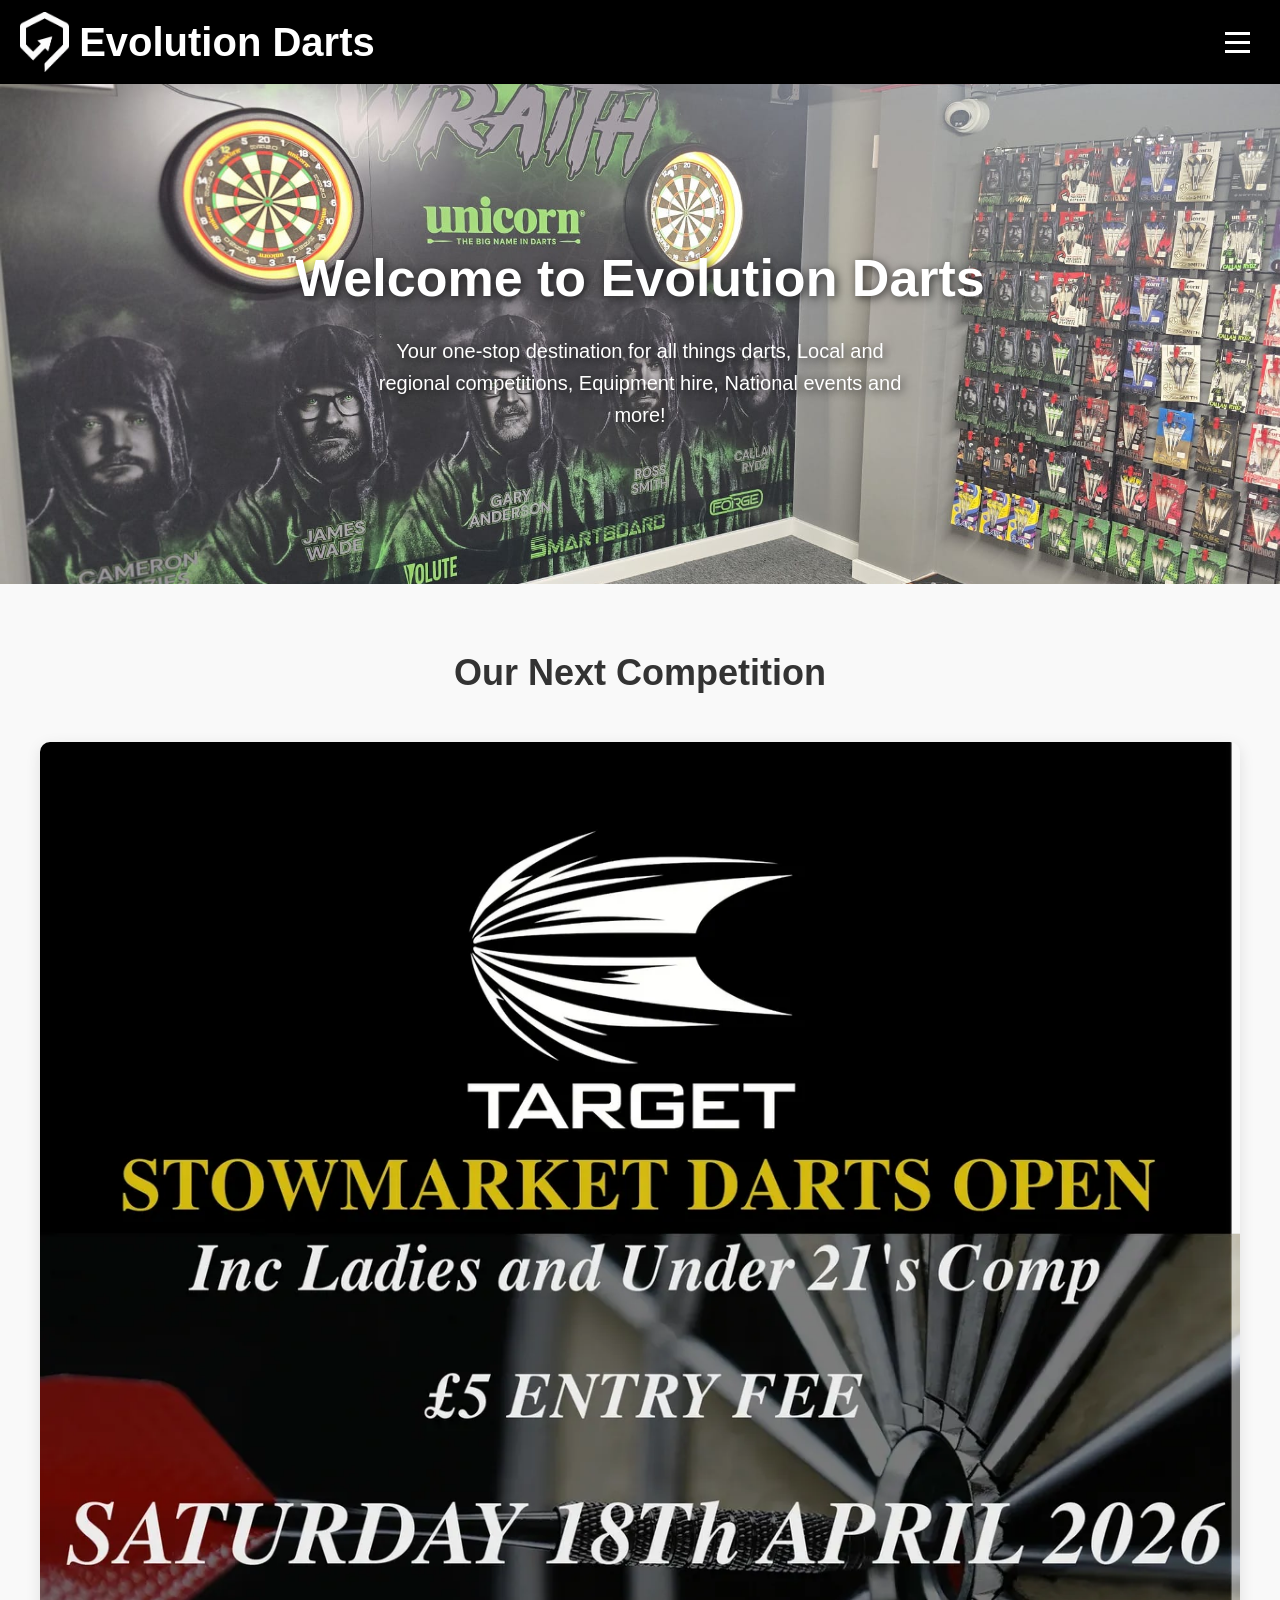
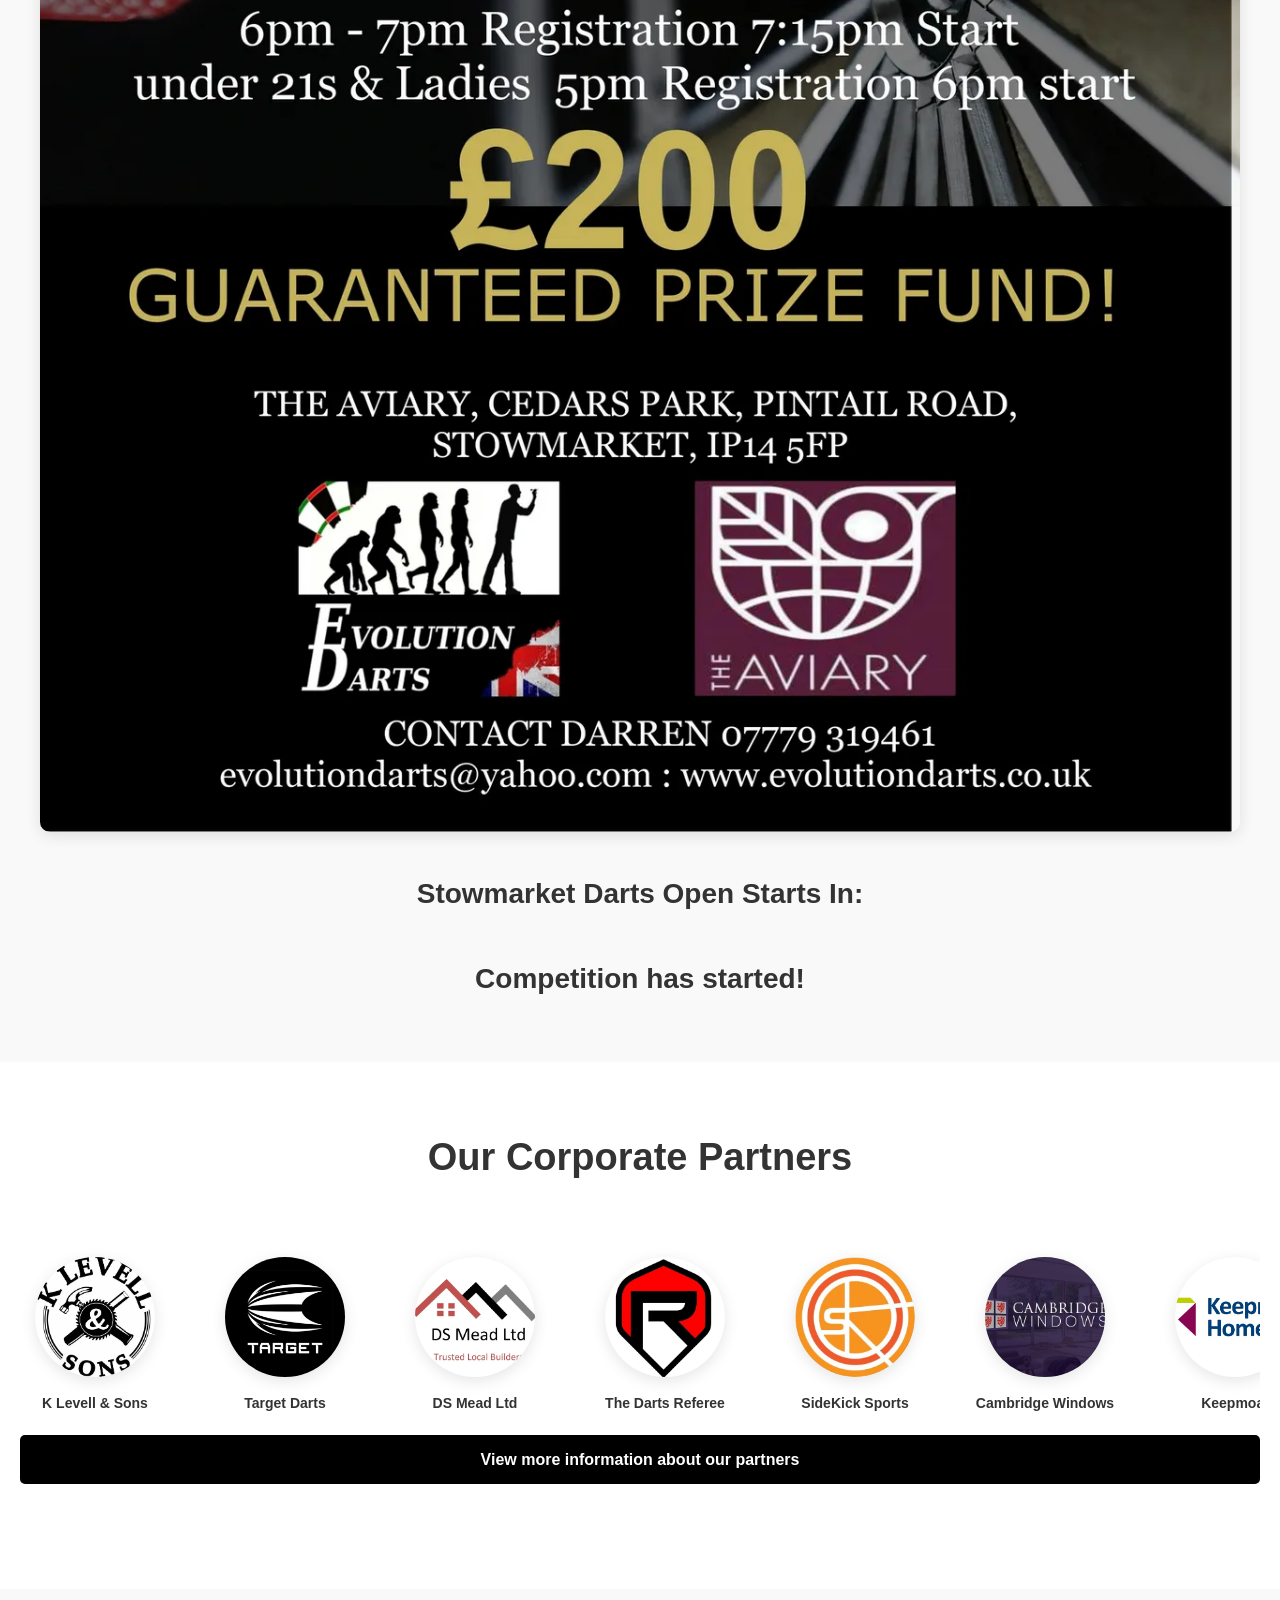
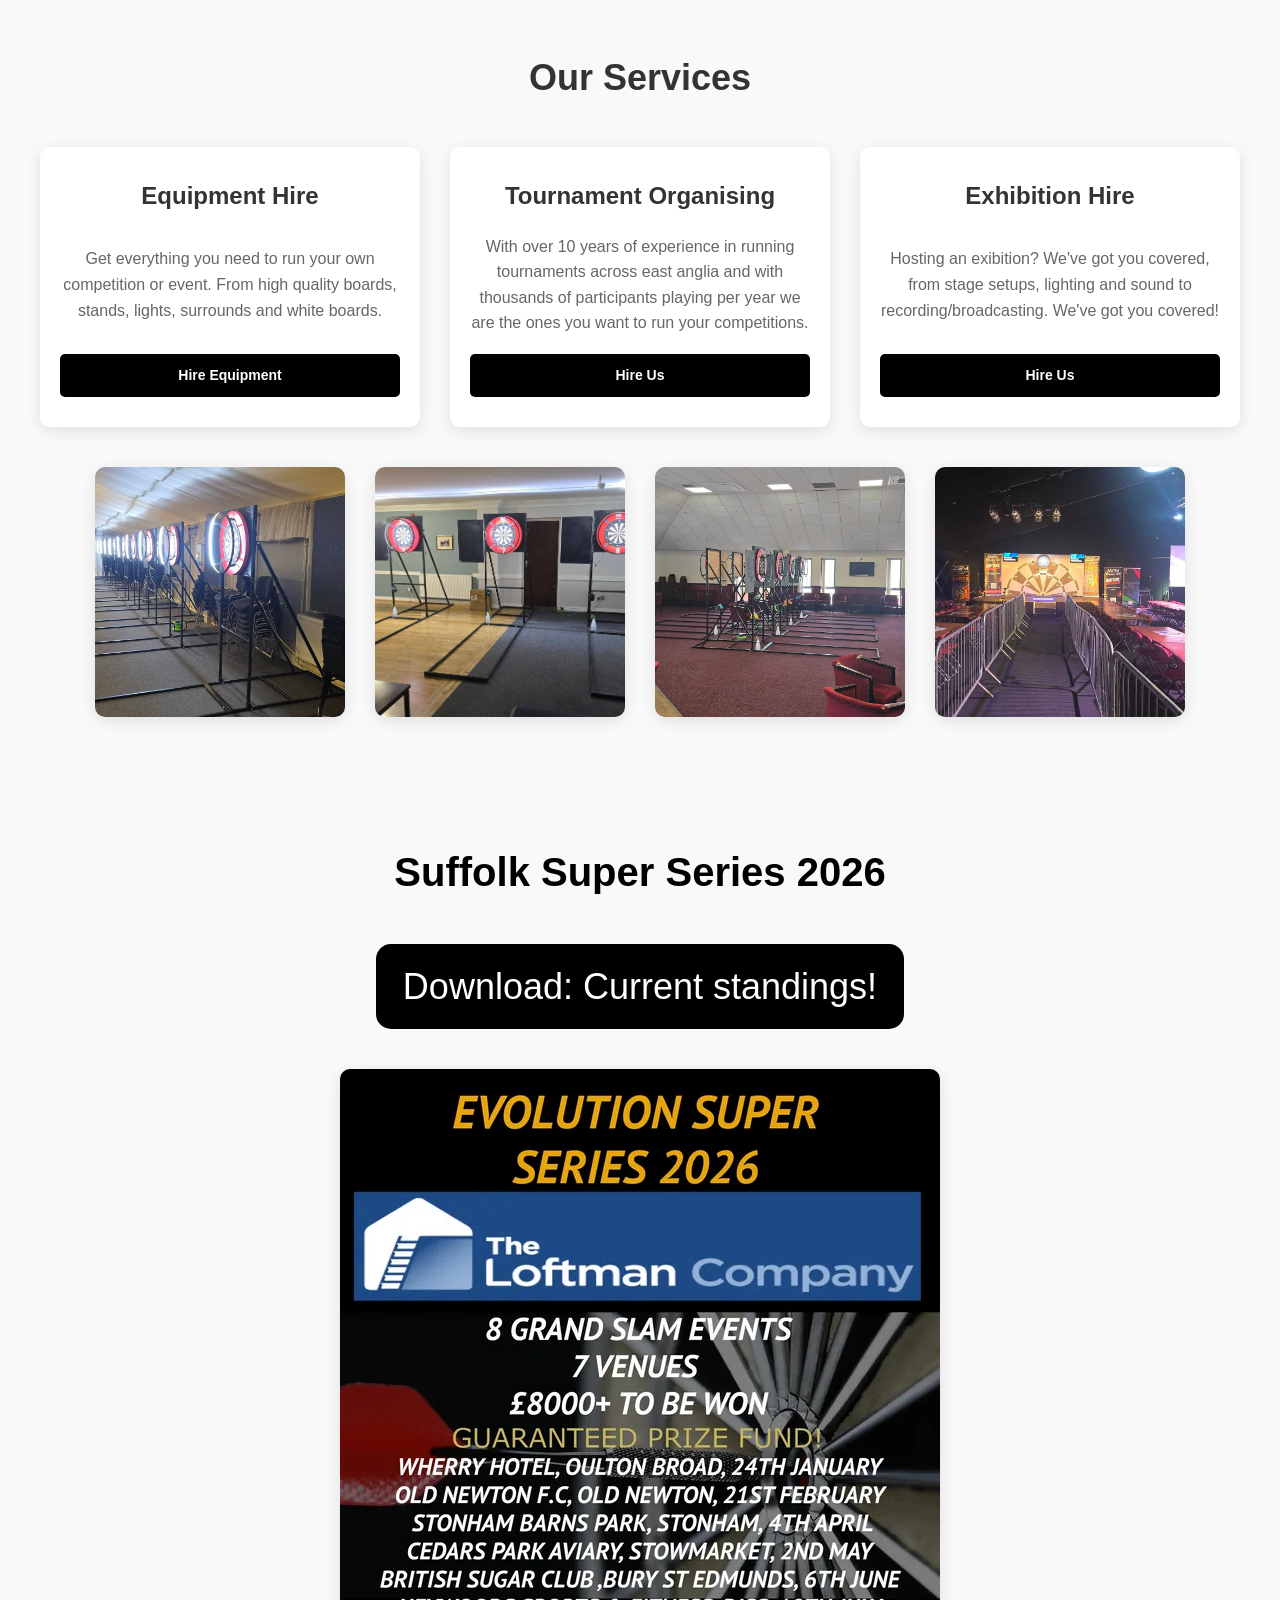
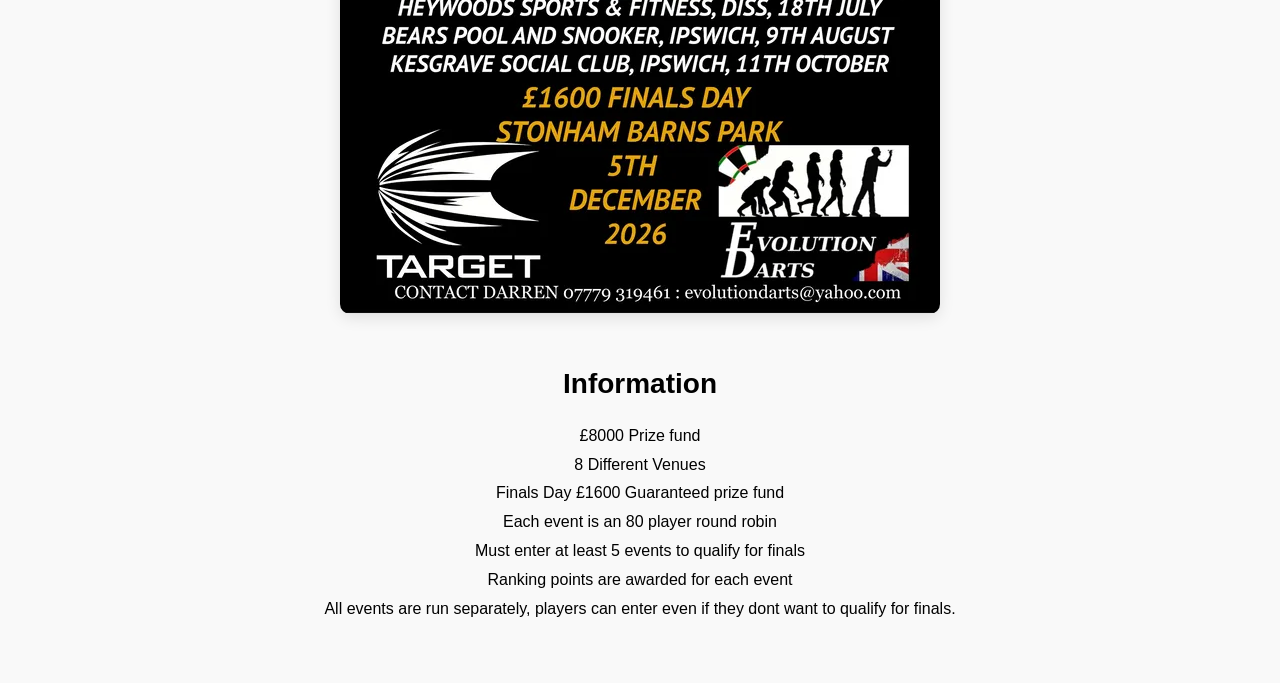
==== docs/index.html @ 65e72fb4 "Add files via upload" ====
<!DOCTYPE html>
<html lang="en">
<head>
    <meta charset="UTF-8">
    <meta name="viewport" content="width=device-width, initial-scale=1.0">
    <link rel="stylesheet" href="style.css">
    <title>Evolution Darts</title>
</head>
<body>
    <div class="container">
        <div class="brand">
            <img class="logo" src="../images/Evo-Logo-_white-removebg-preview.png" alt="Evolution Darts Logo">
            <h1>Evolution Darts</h1>
        </div>
        <button class="hamburger" aria-label="Toggle menu">
            <span></span>
            <span></span>
            <span></span>
        </button>
        <div class="nav-bar">
            <ul>
                <li>
                    <a href="index.html">Home</a>
                    <a href="services.html">Services</a>
                    <a href="competitions.html">Competitions</a>
                    <a href="about-us.html">About Us</a>
                    <a href="contact-us.html">Contact Us</a>
                    <a class="shop-btn" href="https://evolutiondarts.co.uk/" target="_blank" rel="noopener noreferrer">Online Shop</a>
                </li>
            </ul>
        </div>
        <div class="side-menu">
            <button class="close-btn">&times;</button>
            <ul>
                <li><a href="index.html">Home</a></li>
                <li><a href="services.html">Services</a></li>
                <li><a href="competitions.html">Competitions</a></li>
                <li><a href="about-us.html">About Us</a></li>
                <li><a href="contact-us.html">Contact Us</a></li>
                <li><a class="shop-btn" href="https://evolutiondarts.co.uk/" target="_blank" rel="noopener noreferrer">Online Shop</a></li>
            </ul>
        </div>
    </div>
    <section class="home-hero">
        <img class="home-hero-pic" src="../images/evoshop2.jpg" alt="Evolution Darts">
        <div class="hero-content">
            <h2>Welcome to Evolution Darts</h2>
            <p>Your one-stop destination for all things darts, Local and regional competitions, Equipment hire, National events and more!</p>
        </div>
    </section>
    <section class="our-next-comp">
        <h2>Our Next Competition</h2>
        <div class="comp-info">
            <img class="comp-pic" src="../images/evo-nextcomp.webp" alt="Evolution Darts Competition">
            <div class="comp-details">
                <h3>Stowmarket Darts Open Starts In:</h3>
                <div class="timer-countdown">
                    <div class="timer-box">
                        <span class="timer-number" id="days">0</span>
                        <span class="timer-label">Days</span>
                    </div>
                    <div class="timer-box">
                        <span class="timer-number" id="hours">0</span>
                        <span class="timer-label">Hours</span>
                    </div>
                    <div class="timer-box">
                        <span class="timer-number" id="minutes">0</span>
                        <span class="timer-label">Minutes</span>
                    </div>
                    <div class="timer-box">
                        <span class="timer-number" id="seconds">0</span>
                        <span class="timer-label">Seconds</span>
                    </div>
                </div>
            </div>
        </div>
    </section>
   
    <section class="corp-partners">
        <h2>Our Corporate Partners</h2>
        <div class="partners-scroll-container">
            <div class="partners-scroll">
                <div class="partner-card">
                    <a href="https://www.klevellsons.co.uk/" class="partner-logo">
                        <img src="../images/Klevelsons.webp" alt="K Levell & Sons Logo">
                    </a>
                    <a href="https://www.klevellsons.co.uk/" class="partner-name">K Levell & Sons</a>
                </div>
                <div class="partner-card">
                    <a href="https://www.targetdarts.co.uk/" class="partner-logo">
                        <img src="../images/target-logo.jpg" alt="Target Darts Logo">
                    </a>
                    <a href="https://www.targetdarts.co.uk/" class="partner-name">Target Darts</a>
                </div>
                <div class="partner-card">
                    <a href="https://www.dsmeadltd.co.uk/" class="partner-logo">
                        <img src="../images/dsmeadltd.webp" alt="DS Mead Ltd Logo">
                    </a>
                    <a href="https://www.dsmeadltd.co.uk/" class="partner-name">DS Mead Ltd</a>
                </div>
                <div class="partner-card">
                    <a href="https://www.thedartsreferee.co.uk/" class="partner-logo">
                        <img src="../images/thedartsref.webp"alt="The Darts Referee Logo">
                    </a>
                    <a href="https://www.thedartsreferee.co.uk/" class="partner-name">The Darts Referee</a>
                </div>
                <div class="partner-card">
                    <a href="https://www.sidekicksports.co.uk/" class="partner-logo">
                        <img src="../images/sidekick.webp" alt="SideKick Sports Logo">
                    </a>
                    <a href="https://www.sidekicksports.co.uk/" class="partner-name">SideKick Sports</a>
                </div>
                <div class="partner-card">
                    <a href="https://www.cambridgewindows.co.uk/" class="partner-logo">
                        <img src="../images/cam-windows.webp" alt="Cambridge Windows Logo">
                    </a>
                    <a href="https://www.cambridgewindows.co.uk/" class="partner-name">Cambridge Windows</a>
                </div>
                 <div class="partner-card">
                    <a href="https://www.keepmoat.com/" class="partner-logo">
                        <img src="../images/Keepmoat-web.jpg" alt="Keepmoat Logo">
                    </a>
                    <a href="https://www.keepmoat.com/" class="partner-name">Keepmoat</a>
                </div>
                <div class="partner-card">
                    <a href="https://www.stonhambarns.co.uk/" class="partner-logo">
                        <img src="../images/ston-b.webp" alt="Stonham Logo">
                    </a>
                    <a href="https://www.stonhambarns.co.uk/" class="partner-name">Stonham Barns Park</a>
                </div>
                <div class="partner-card">
                    <a href="http://www.cedarsparkcommunitycentre.co.uk/aviary/" class="partner-logo">
                        <img src="../images/the-avery.webp" alt="The Avaiary Logo">
                    </a>
                    <a href="http://www.cedarsparkcommunitycentre.co.uk/aviary/" class="partner-name">The Avaiary</a>
                </div>
                <div class="partner-card">
                    <a href="https://www.britishlegion.org.uk/" class="partner-logo">
                        <img src="../images/rbl.webp" alt="The Royal British Legion Logo">
                    </a>
                    <a href="https://www.britishlegion.org.uk/" class="partner-name">The Royal British Legion Stowmarket</a>
                </div>
                <div class="partner-card">
                    <a href="http://www.sdgcustomdesigns.co.uk/" class="partner-logo">
                        <img src="../images/sdg.png" alt="SDG Custom Designs Logo">
                    </a>
                    <a href="http://www.sdgcustomdesigns.co.uk/" class="partner-name">SDG Custom Designs</a>
                </div>
                <div class="partner-card">
                    <a href="https://www.klevellsons.co.uk/" class="partner-logo">
                        <img src="../images/Klevelsons.webp" alt="K Levell & Sons Logo">
                    </a>
                    <a href="https://www.klevellsons.co.uk/" class="partner-name">K Levell & Sons</a>
                </div>
                <div class="partner-card">
                    <a href="https://www.targetdarts.co.uk/" class="partner-logo">
                        <img src="../images/target-logo.jpg" alt="Target Darts Logo">
                    </a>
                    <a href="https://www.targetdarts.co.uk/" class="partner-name">Target Darts</a>
                </div>
                <div class="partner-card">
                    <a href="https://www.dsmeadltd.co.uk/" class="partner-logo">
                        <img src="../images/dsmeadltd.webp" alt="DS Mead Ltd Logo">
                    </a>
                    <a href="https://www.dsmeadltd.co.uk/" class="partner-name">DS Mead Ltd</a>
                </div>
                <div class="partner-card">
                    <a href="https://www.thedartsreferee.co.uk/" class="partner-logo">
                        <img src="../images/thedartsref.webp"alt="The Darts Referee Logo">
                    </a>
                    <a href="https://www.thedartsreferee.co.uk/" class="partner-name">The Darts Referee</a>
                </div>
                <div class="partner-card">
                    <a href="https://www.sidekicksports.co.uk/" class="partner-logo">
                        <img src="../images/sidekick.webp" alt="SideKick Sports Logo">
                    </a>
                    <a href="https://www.sidekicksports.co.uk/" class="partner-name">SideKick Sports</a>
                </div>
                <div class="partner-card">
                    <a href="https://www.cambridgewindows.co.uk/" class="partner-logo">
                        <img src="../images/cam-windows.webp" alt="Cambridge Windows Logo">
                    </a>
                    <a href="https://www.cambridgewindows.co.uk/" class="partner-name">Cambridge Windows</a>
                </div>
                 <div class="partner-card">
                    <a href="https://www.keepmoat.com/" class="partner-logo">
                        <img src="../images/Keepmoat-web.jpg" alt="Keepmoat Logo">
                    </a>
                    <a href="https://www.keepmoat.com/" class="partner-name">Keepmoat</a>
                </div>
                <div class="partner-card">
                    <a href="https://www.stonhambarns.co.uk/" class="partner-logo">
                        <img src="../images/ston-b.webp" alt="Stonham Logo">
                    </a>
                    <a href="https://www.stonhambarns.co.uk/" class="partner-name">Stonham Barns Park</a>
                </div>
                <div class="partner-card">
                    <a href="http://www.cedarsparkcommunitycentre.co.uk/aviary/" class="partner-logo">
                        <img src="../images/the-avery.webp" alt="The Avaiary Logo">
                    </a>
                    <a href="http://www.cedarsparkcommunitycentre.co.uk/aviary/" class="partner-name">The Avaiary</a>
                </div>
                <div class="partner-card">
                    <a href="https://www.britishlegion.org.uk/" class="partner-logo">
                        <img src="../images/rbl.webp" alt="The Royal British Legion Logo">
                    </a>
                    <a href="https://www.britishlegion.org.uk/" class="partner-name">The Royal British Legion Stowmarket</a>
                </div>
                <div class="partner-card">
                    <a href="http://www.sdgcustomdesigns.co.uk/" class="partner-logo">
                        <img src="../images/sdg.png" alt="SDG Custom Designs Logo">
                    </a>
                    <a href="http://www.sdgcustomdesigns.co.uk/" class="partner-name">SDG Custom Designs</a>
                </div>
        </div>
        <a href="partners.html" class="view-more-btn">View more information about our partners</a>
    </section>

    <section class="our-services">
        <h2>Our Services</h2>
        <div class="services-grid">
            <div class="service-card">
                <h3>Equipment Hire</h3>
                <p>Get everything you need to run your own competition or event. From high quality boards, stands, lights, surrounds and white boards.</p>
                <a href="services.html" class="card-btn">Hire Equipment</a>
            </div>
            <div class="service-card">
                <h3>Tournament Organising</h3>
                <p>With over 10 years of experience in running tournaments across east anglia and with thousands of participants playing per year we are the ones you want to run your competitions.</p>
                <a href="services.html" class="card-btn">Hire Us</a>
            </div>
            <div class="service-card">
                <h3>Exhibition Hire</h3>
                <p>Hosting an exibition? We've got you covered, from stage setups, lighting and sound to recording/broadcasting. We've got you covered!</p>
                <a href="services.html" class="card-btn">Hire Us</a>
            </div>
        </div>
        <div class="gallery-grid">
            <div class="gallery-item">
                <img src="../images/evo-equip.jpg" alt="Darts Equipment 1">
            </div>
            <div class="gallery-item">
                <img src="../images/evo-equip2.jpg" alt="Darts Equipment 2">
            </div>
            <div class="gallery-item">
                <img src="../images/evo-equip3.jpg" alt="Darts Equipment 3">
            </div>
            <div class="gallery-item">
                <img src="../images/evo-equip4.jpg" alt="Darts Equipment 4">
            </div>
        </div>
    </section>

    <section class="suffolk-super">
        <h2>Suffolk Super Series 2026</h2>
        <a href="/Reports/Super Series Points 2026.xlsx" 
            download 
                class="download-btn">Download: Current standings!</a>
        <div class="suffolk-container">
            <div class="suffolk-card suffolk-image">
                <img src="../images/suffolk-super.webp" alt="Suffolk Super Series">
            </div>
            <div class="suffolk-card suffolk-info">
                <h3>Information</h3>
                <p>£8000 Prize fund<br>8 Different Venues<br>Finals Day £1600 Guaranteed prize fund<br>Each event is an 80 player round robin<br>Must enter at least 5 events to qualify for finals<br>Ranking points are awarded for each event<br>All events are run separately, players can enter even if they dont want to qualify for finals.</p>
            </div>
        </div>
    </section>





    
    <script src="main.js"></script>
</body>
</html>
---- docs/style.css ----
*
{
    margin: 0;
    padding: 0;
    box-sizing: border-box;
}

body
{
    font-family: Arial, Helvetica, sans-serif;
    line-height: 1.6;
    background-color: #ffff;
    color: #333;
    min-height: 100vh;
}

/* Header*/
.container{
    width: 100%;
    margin: auto;
    overflow: hidden;
    padding: 20px;
    background-color: #000;
    box-shadow: 0 0 10px rgba(0, 0, 0, 0.1);
    display: flex;
    align-items: center;
    justify-content: space-between;
}

.brand {
    display: flex;
    align-items: center;
    gap: 10px;
    padding: 0;
}

.container img.logo {
    height: 60px;
    width: auto;
    margin: 0;
    display: block;
}

.container h1
{
    color: #fff;
    text-align: left;
    margin: 0;
    font-size: 60px;
    font-family: 'Segoe UI', Tahoma, Geneva, Verdana, sans-serif;
}

.container .nav-bar{
    display: flex;
    justify-content: flex-end;
    align-items: center;
    margin: 0;
    background-color: #ffffff;
    border-radius: 50px;
    padding: 18px 35px;
}

.container .nav-bar ul {
    list-style: none;
    margin: 0;
    display: flex;
    align-items: center;
}

.container .nav-bar a{
    color: #000;
    font-size: 24px;
    text-decoration: none;
    margin-right: 20px;
    transition: color 0.3s ease;
}

.container .nav-bar a:hover{
    color: #000000;
    text-decoration: underline;
}

.container .nav-bar a.shop-btn{
    background-color: #000;
    color: #fff;
    padding: 8px 16px;
    border-radius: 20px;
    margin-right: 0;
}

.container .nav-bar a.shop-btn:hover{
    color: white;
    background-color: #000000;
    transform: scale(1.3);
    transform-origin: center;
    transition: transform 0.3s ease, background-color 0.3s ease;
    text-decoration: none;
}

/* Hamburger Menu */
.hamburger {
    display: none;
    flex-direction: column;
    background: none;
    border: none;
    cursor: pointer;
    padding: 10px;
}

.hamburger span {
    width: 25px;
    height: 3px;
    background-color: #fff;
    margin: 3px 0;
    transition: 0.3s;
}

/* Side Menu */
.side-menu {
    position: fixed;
    top: 0;
    right: -300px;
    width: 250px;
    height: 100%;
    background-color: #000;
    transition: right 0.3s ease;
    z-index: 1000;
    padding-top: 80px;
}

.side-menu .close-btn {
    position: absolute;
    top: 20px;
    right: 20px;
    background: none;
    border: none;
    color: #fff;
    font-size: 30px;
    cursor: pointer;
    z-index: 1001;
}

.side-menu ul {
    list-style: none;
    padding: 0;
    margin: 0;
}

.side-menu li {
    border-bottom: 1px solid #333;
}

.side-menu a {
    display: block;
    color: #fff;
    text-decoration: none;
    padding: 15px 20px;
    font-size: 18px;
    transition: background-color 0.3s;
}

.side-menu a:hover {
    background-color: #333;
}

.side-menu.open {
    right: 0;
}


/* Responsive Design */
@media (max-width: 1450px) {
    .container {
        flex-direction: row;
        justify-content: space-between;
        align-items: center;
        padding: 10px 20px;
    }

    .brand h1 {
        font-size: 40px;
    }

    .container .nav-bar {
        display: none;
    }

    .hamburger {
        display: flex;
    }

    .home-hero h2 {
        font-size: 36px;
    }

    .home-hero p {
        font-size: 16px;
    }

    .timer-box {
        min-width: 60px;
        padding: 10px 15px;
    }

    .timer-number {
        font-size: 24px;
    }

    .our-next-comp {
        padding: 40px 20px;
    }

    .comp-info {
        flex-direction: column;
        gap: 20px;
    }

    .corp-partners {
        padding: 40px 20px;
    }

    .partners-scroll {
        gap: 20px;
    }

    .partner-card {
        min-width: 120px;
    }

    .partner-logo {
        width: 100px;
        height: 100px;
    }

    .suffolk-container {
        flex-direction: column;
        gap: 20px;
    }

    .suffolk-info h2 {
        font-size: 24px;
    }

    .suffolk-info p {
        font-size: 14px;
    }
}

/*Hero Section*/
.home-hero {
    position: relative;
    width: 100%;
    height: 500px;
    display: flex;
    align-items: center;
    justify-content: center;
    overflow: hidden;
}

.home-hero-pic {
    position: absolute;
    width: 100%;
    height: 100%;
    object-fit: cover;
    top: 0;
    left: 0;
    z-index: 1;
}

.home-hero::before {
    content: '';
    position: absolute;
    top: 0;
    left: 0;
    width: 100%;
    height: 100%;
    background: rgba(0, 0, 0, 0.3);
    z-index: 1.5;
}

.hero-content {
    position: relative;
    z-index: 2;
    text-align: center;
    display: flex;
    flex-direction: column;
    align-items: center;
    gap: 15px;
}

.home-hero h2 {
    color: #fff;
    font-size: 52px;
    margin: 0;
    text-shadow: 2px 2px 10px rgba(0, 0, 0, 0.7);
    font-family: 'Segoe UI', Tahoma, Geneva, Verdana, sans-serif;
}

.home-hero p {
    color: #fff;
    font-size: 20px;
    max-width: 600px;
    text-shadow: 2px 2px 10px rgba(0, 0, 0, 0.7);
    padding: 0 20px;
    margin: 0;
}
.home-hero {
    text-align: center;
    background-color: #f4f4f4;
}

/* Countdown Timer */
.timer-countdown {
    display: flex;
    gap: 15px;
    justify-content: center;
    margin-top: 20px;
    flex-wrap: wrap;
}

.timer-box {
    background: #000;
    padding: 15px 20px;
    border-radius: 10px;
    text-align: center;
    min-width: 80px;
    box-shadow: 0 4px 15px rgba(0, 0, 0, 0.2);
}

.timer-number {
    display: block;
    font-size: 32px;
    font-weight: bold;
    color: #fff;
}

.timer-label {
    display: block;
    font-size: 12px;
    color: #e0e0e0;
    margin-top: 5px;
    text-transform: uppercase;
    letter-spacing: 1px;
}

/* Our Next Competition Section */
.our-next-comp {
    padding: 60px 20px;
    background-color: #f9f9f9;
}

.our-next-comp h2 {
    text-align: center;
    font-size: 36px;
    margin-bottom: 40px;
    color: #333;
}

.our-next-comp h3 {
    text-align: center;
    font-size: 36px;
    margin-bottom: 40px;
    color: #333;
}

.comp-info {
    display: flex;
    gap: 40px;
    align-items: center;
    max-width: 1200px;
    margin: 0 auto;
}

.comp-pic {
    flex: 1;
    width: 100%;
    height: auto;
    border-radius: 10px;
    object-fit: cover;
    box-shadow: 0 4px 15px rgba(0, 0, 0, 0.1);
}

.comp-details {
    flex: 1;
    display: flex;
    flex-direction: column;
    gap: 20px;
}

.comp-details h3 {
    font-size: 28px;
    color: #333;
    margin: 0;
}
/* Corporate Partners Scrolling Section */
.corp-partners {
    padding: 65px 20px;
    background-color: #fff;
    overflow: hidden;
}

.corp-partners h2 {
    text-align: center;
    font-size: 38px;
    margin-bottom: 50px;
    color: #333;
}

/* Scrolling container */
.partners-scroll-container {
    position: relative;
    width: 100%;
    overflow: hidden;
    padding-bottom: 40px;
    background: linear-gradient(to right, rgba(255,255,255,1) 0%, rgba(255,255,255,0) 5%, rgba(255,255,255,0) 95%, rgba(255,255,255,1) 100%);
}

.partners-scroll {
    display: flex;
    gap: 40px;
    animation: scroll-infinite 23s linear infinite;
    padding: 20px 0;
    width: max-content;
}

@keyframes scroll-infinite {
    0% {
        transform: translateX(0);
    }
    100% {
        transform: translateX(-50%);
    }
}

.partners-scroll:hover {
    animation-play-state: paused;
}

.partner-card {
    display: flex;
    flex-direction: column;
    align-items: center;
    gap: 15px;
    min-width: 150px;
    flex-shrink: 0;
}

.partner-logo {
    width: 120px;
    height: 120px;
    border-radius: 50%;
    background-color: #f0f0f0;
    display: flex;
    align-items: center;
    justify-content: center;
    overflow: hidden;
    box-shadow: 0 4px 15px rgba(0, 0, 0, 0.1);
    transition: transform 0.3s ease, box-shadow 0.3s ease;
    cursor: pointer;
}

.partner-logo img {
    width: 100%;
    height: 100%;
    object-fit: cover;
}

.partner-logo:hover {
    transform: scale(1.1);
    box-shadow: 0 6px 20px rgba(0, 0, 0, 0.2);
}

.partner-name {
    font-size: 14px;
    font-weight: 600;
    text-align: center;
    color: #333;
    cursor: pointer;
    transition: color 0.3s ease;
    text-decoration: none;
}

.partner-name:hover {
    color: #000000;
}

.view-more-btn {
    display: block;
    margin: 0 auto;
    padding: 12px 25px;
    background-color: #000000;
    color: #fff;
    border: none;
    border-radius: 5px;
    font-size: 16px;
    font-weight: 600;
    cursor: pointer;
    transition: background-color 0.3s ease, transform 0.3s ease;
    text-decoration: none;
    text-align: center;
}

.view-more-btn:hover {
    background-color: #000000;
    transform: translateY(-2px);
}

.our-services {
    padding: 60px 20px;
    background-color: #f9f9f9;
}

.our-services h2 {
    text-align: center;
    font-size: 36px;
    margin-bottom: 40px;
    color: #333;
}

/* Our Services */
.our-services {
    padding: 60px 20px;
    background-color: #f9f9f9;
    text-align: center;
}

.our-services h2 {
    font-size: 36px;
    margin-bottom: 40px;
    color: #333;
}

.services-grid {
    display: grid;
    grid-template-columns: repeat(auto-fit, minmax(300px, 1fr));
    gap: 30px;
    max-width: 1200px;
    margin: 0 auto 40px;
}

.service-card {
    background-color: #fff;
    padding: 30px 20px;
    border-radius: 10px;
    box-shadow: 0 4px 15px rgba(0, 0, 0, 0.1);
    transition: transform 0.3s ease, box-shadow 0.3s ease;
    display: flex;
    flex-direction: column;
    justify-content: space-between;
    min-height: 280px;
}

.service-card:hover {
    transform: translateY(-5px);
    box-shadow: 0 8px 25px rgba(0, 0, 0, 0.15);
}

.service-card h3 {
    font-size: 24px;
    color: #333;
    margin-bottom: 15px;
}

.service-card p {
    font-size: 16px;
    color: #666;
    line-height: 1.6;
}

.card-btn {
    display: inline-block;
    padding: 10px 20px;
    background-color: #000000;
    color: #fff;
    text-decoration: none;
    border-radius: 5px;
    font-size: 14px;
    font-weight: 600;
    transition: background-color 0.3s ease, transform 0.3s ease;
    margin-top: 15px;
}

.card-btn:hover {
    background-color: #333;
    transform: translateY(-2px);
}

/* Gallery Section */
.gallery-grid {
    display: flex;
    flex-wrap: wrap;
    gap: 30px;
    max-width: 1200px;
    margin: 3px auto;
    justify-content: center;
}

.gallery-item {
    flex: 1 1 calc(25% - 10px);
    min-width: 180px;
    max-width: 250px;
    overflow: hidden;
    border-radius: 10px;
    box-shadow: 0 4px 15px rgba(0, 0, 0, 0.1);
    transition: transform 0.3s ease, box-shadow 0.3s ease;
}

.gallery-item:hover {
    transform: scale(1.15);
    box-shadow: 0 8px 25px rgba(0, 0, 0, 0.15);
}

.gallery-item img {
    width: 100%;
    height: 250px;
    object-fit: cover;
    display: block;
}

/* Suffolk Super Section */
.suffolk-super {
    padding: 60px 20px;
    background-color: #f9f9f9;
}
.suffolk-super h2 {
    text-align: center;
    font-size: 36px;
    margin-bottom: 40px;
    color: #000;
}

.suffolk-container {
    display: flex;
    gap: 40px;
    align-items: center;
    max-width: 1200px;
    margin: 0 auto;
}

.suffolk-card {
    flex: 1;
}

.suffolk-image img {
    width: 100%;
    height: auto;
    border-radius: 10px;
    box-shadow: 0 4px 15px rgba(0, 0, 0, 0.1);
}

.suffolk-super h2 {
    font-size: 40px;
    color: #000;
    margin-bottom: 20px;
}

.suffolk-info h3{
    font-size: 28px;
    color: black;
    margin-bottom: 15px;
    text-align: center;
}

.suffolk-info p {
    font-size: 16px;
    color: #000;
    line-height: 1.8;
    text-align: center;
}

/*.suffolk-super button {
    display: block;
    margin: 30px auto 0;
    padding: 12px 25px;
    text-align: center;
    font-size: 36px;
    margin-bottom: 40px;
    color: whitesmoke;
    background-color: black;
    border-radius: 12px;
    border: none;
    transition: background-color 0.3s ease, transform 0.3s ease;
}

.suffolk-super button:hover {
    background-color: #333;
    transform: translateY(-2px);
    cursor: pointer;
}

.suffolk-super button a {
    color: #fff;
    text-decoration: none;
}*/

.download-btn {
    display: block;
    width: fit-content;   
    margin: 40px auto;    
    padding: 12px 25px;
    font-size: 36px;
    background-color: black;
    color: #fff;
    border: 2px solid #000;
    border-radius: 15px;
    text-decoration: none;
    font-family: 'Segoe UI', Tahoma, Geneva, Verdana, sans-serif;
}

.download-btn:hover {
    background-color: #000000;
    border-color: #000000;
    transform: translateY(-2px);
    transition: background-color 0.3s ease, border-color 0.3s ease, transform 0.3s ease;
}

/* About Us Page */
.about-us {
    margin: 0;
    padding: 0;
    box-sizing: border-box;
}

body
{
    font-family: Arial, Helvetica, sans-serif;
    line-height: 1.6;
    background-color: #ffff;
    color: #333;
    min-height: 100vh;
}

.about-hero {
    position: relative;
    width: 100%;
    height: 400px;
    display: flex;
    align-items: center;
    justify-content: center;
    overflow: hidden;
}

.about-hero h2{
    color:black;
    font-size: 48px;
    text-align: center;
    font-family: 'Segoe UI', Tahoma, Geneva, Verdana, sans-serif;    
}

.about-content {
    max-width: 1200px;
    margin: 40px auto;
    padding: 0 20px;
}

.about-content p{
    font-size: 20px;
    color: #333;
    line-height: 1.8;
    margin-bottom: 20px;
    position: inherit;
    display: flex;
    text-align: center;
}

/* Meet team section */
.meet-the-team h3 {
    width: 100%;
    font-size: 40px;
    text-align: center;
}

.meet-the-team {
    display: flex;
    justify-content: center;
    gap: 40px;
    flex-wrap: wrap;
    text-align: center;
}

.team-member {
    width: 320px;
}

.team-member img {
    width: 250px;
    height: 250px;
    border-radius: 50%;
    object-fit: cover;
}

/* Meet players section */
.meet-the-players h3 {
    width: 100%;
    font-size: 40px;
    text-align: center;
}

.meet-the-players {
    display: flex;
    justify-content: center;
    gap: 40px;
    flex-wrap: wrap;
    text-align: center;
}

.player {
    width: 320px;
}

.player img{
    width: 250px;
    height: 250px;
    border-radius: 50%;
    object-fit: cover;
}
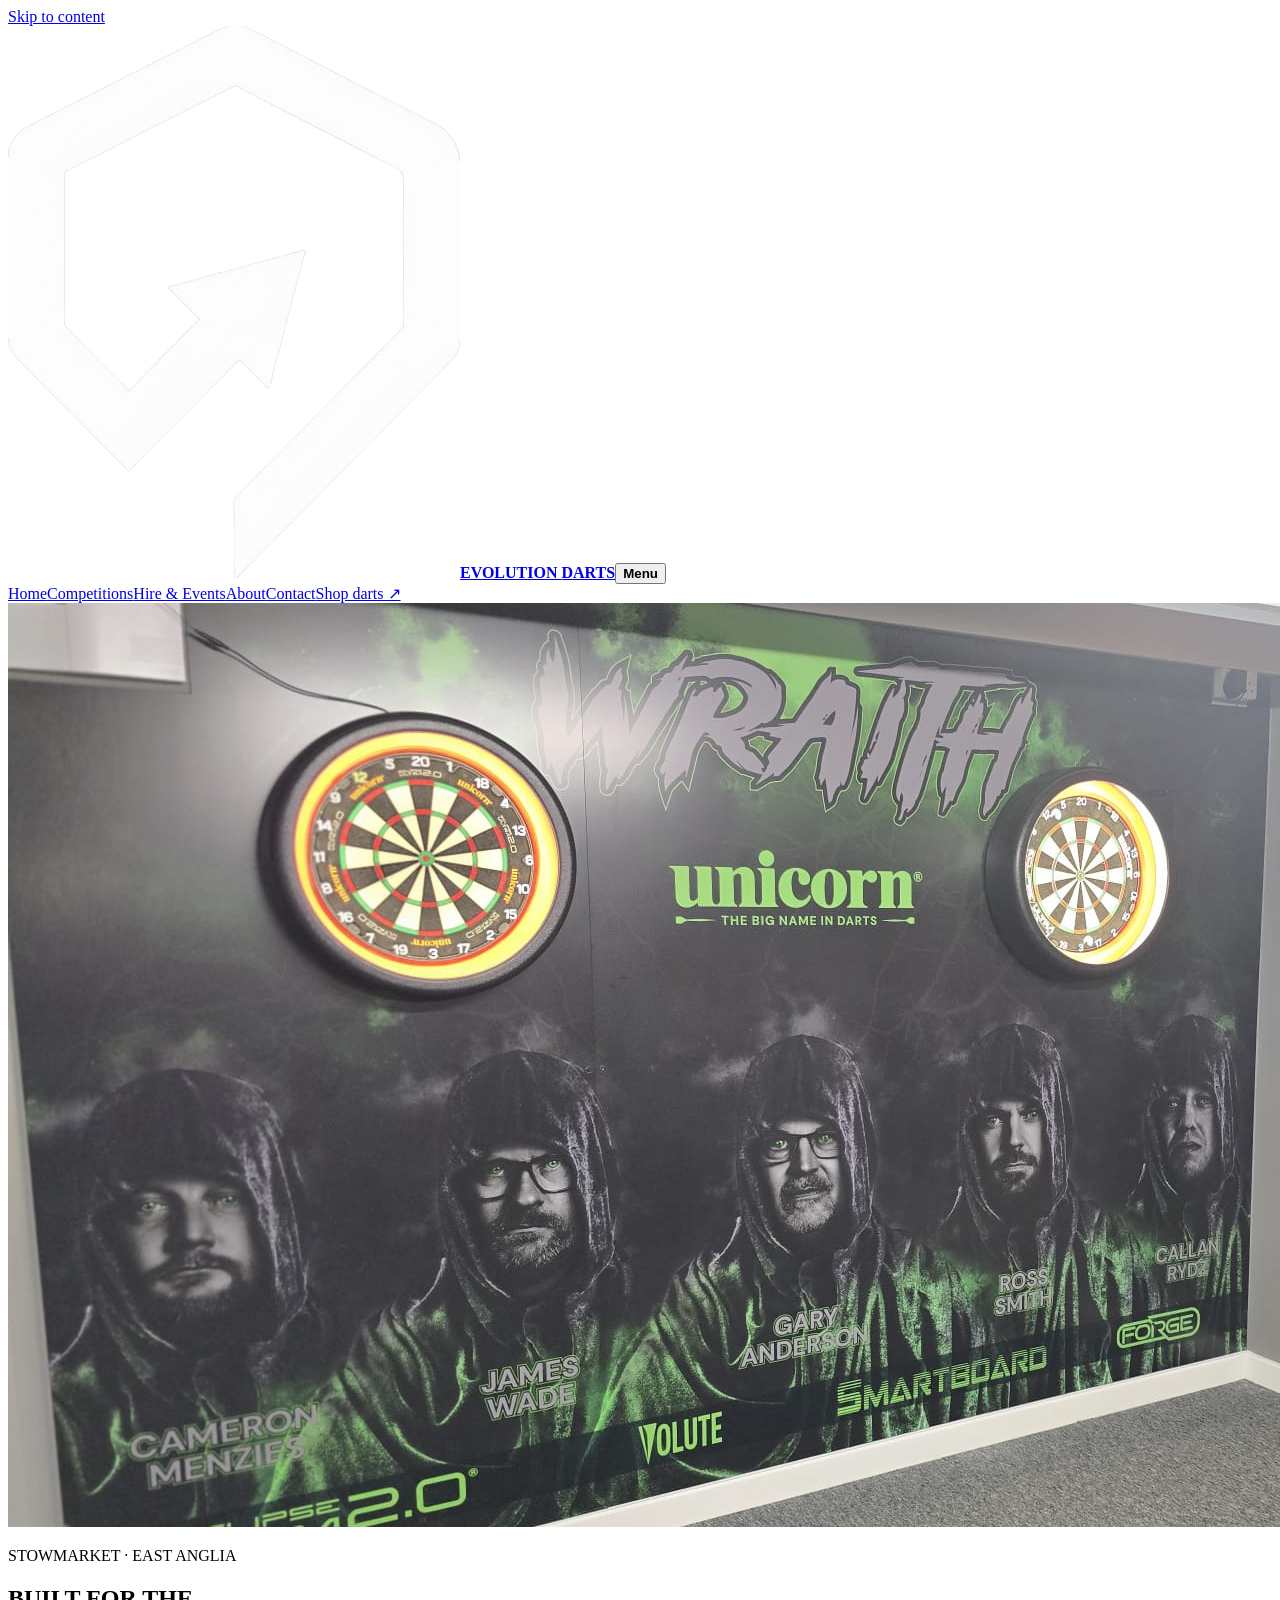
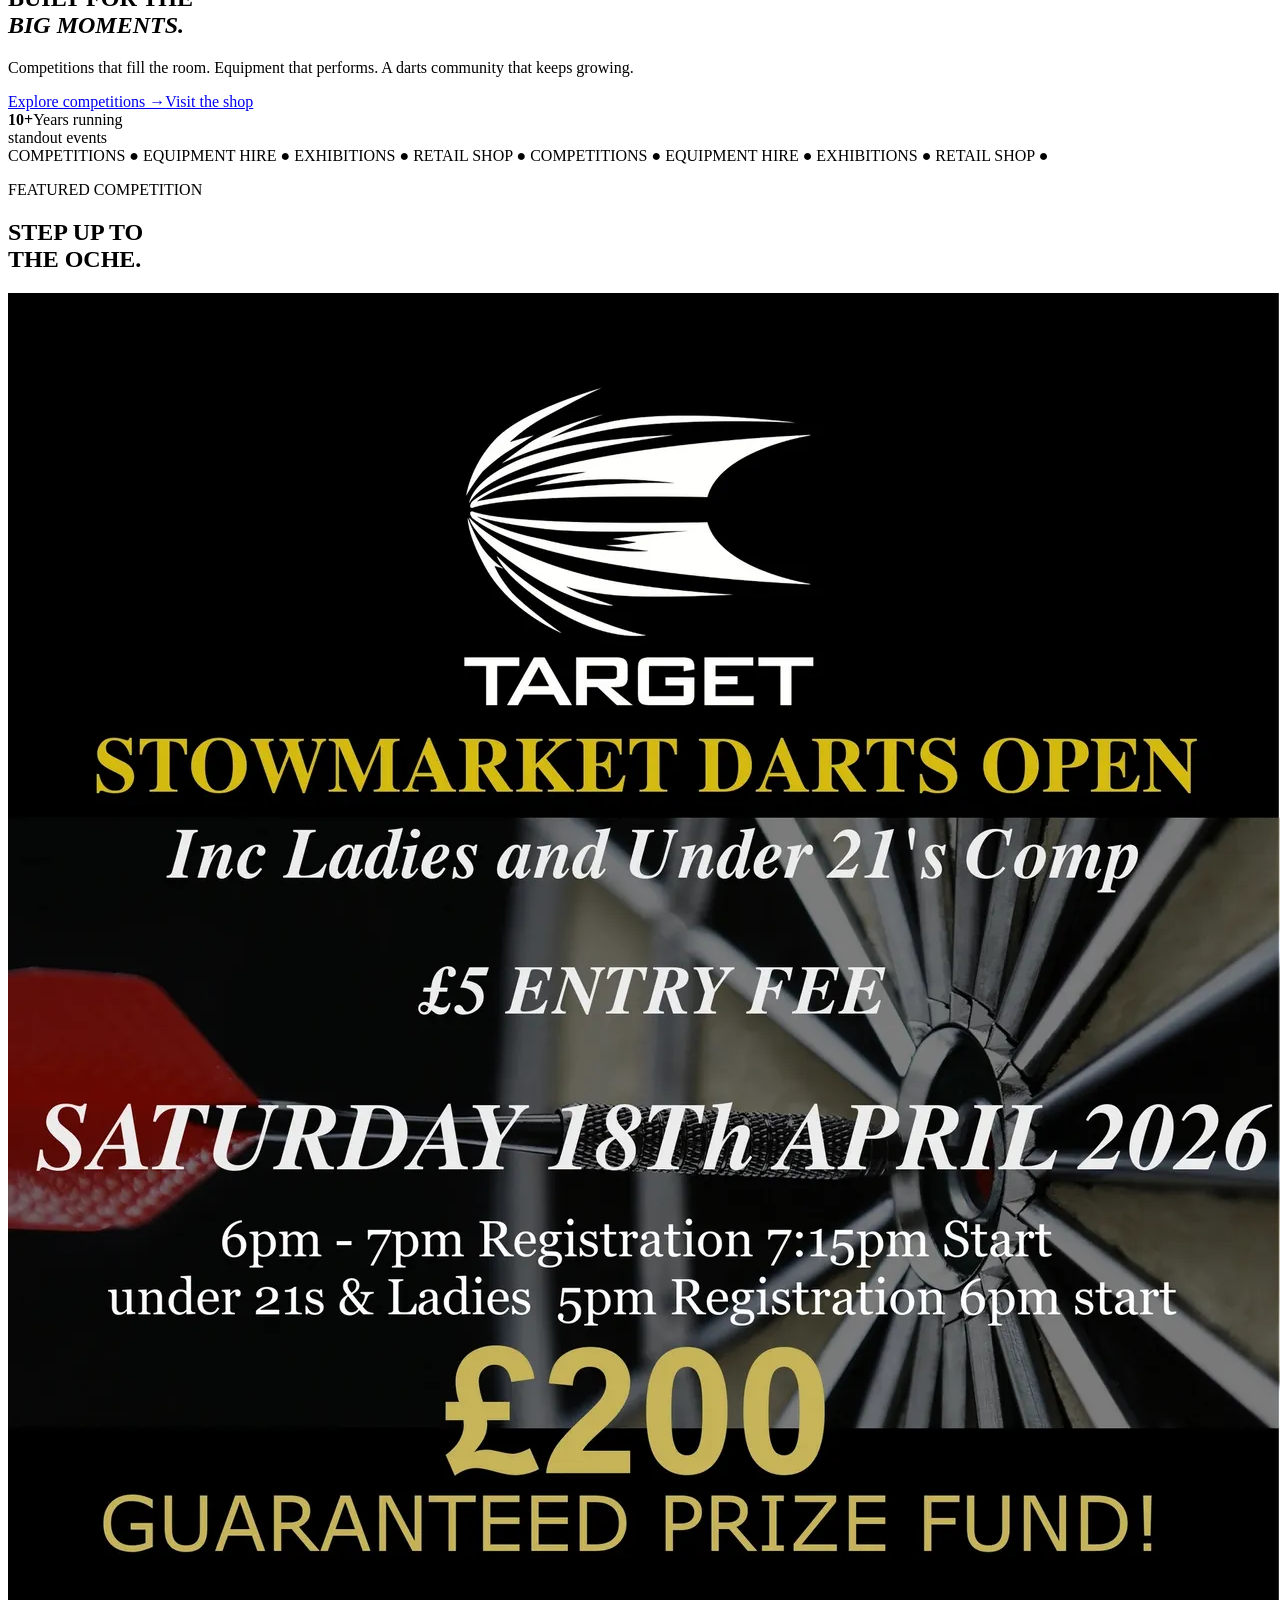
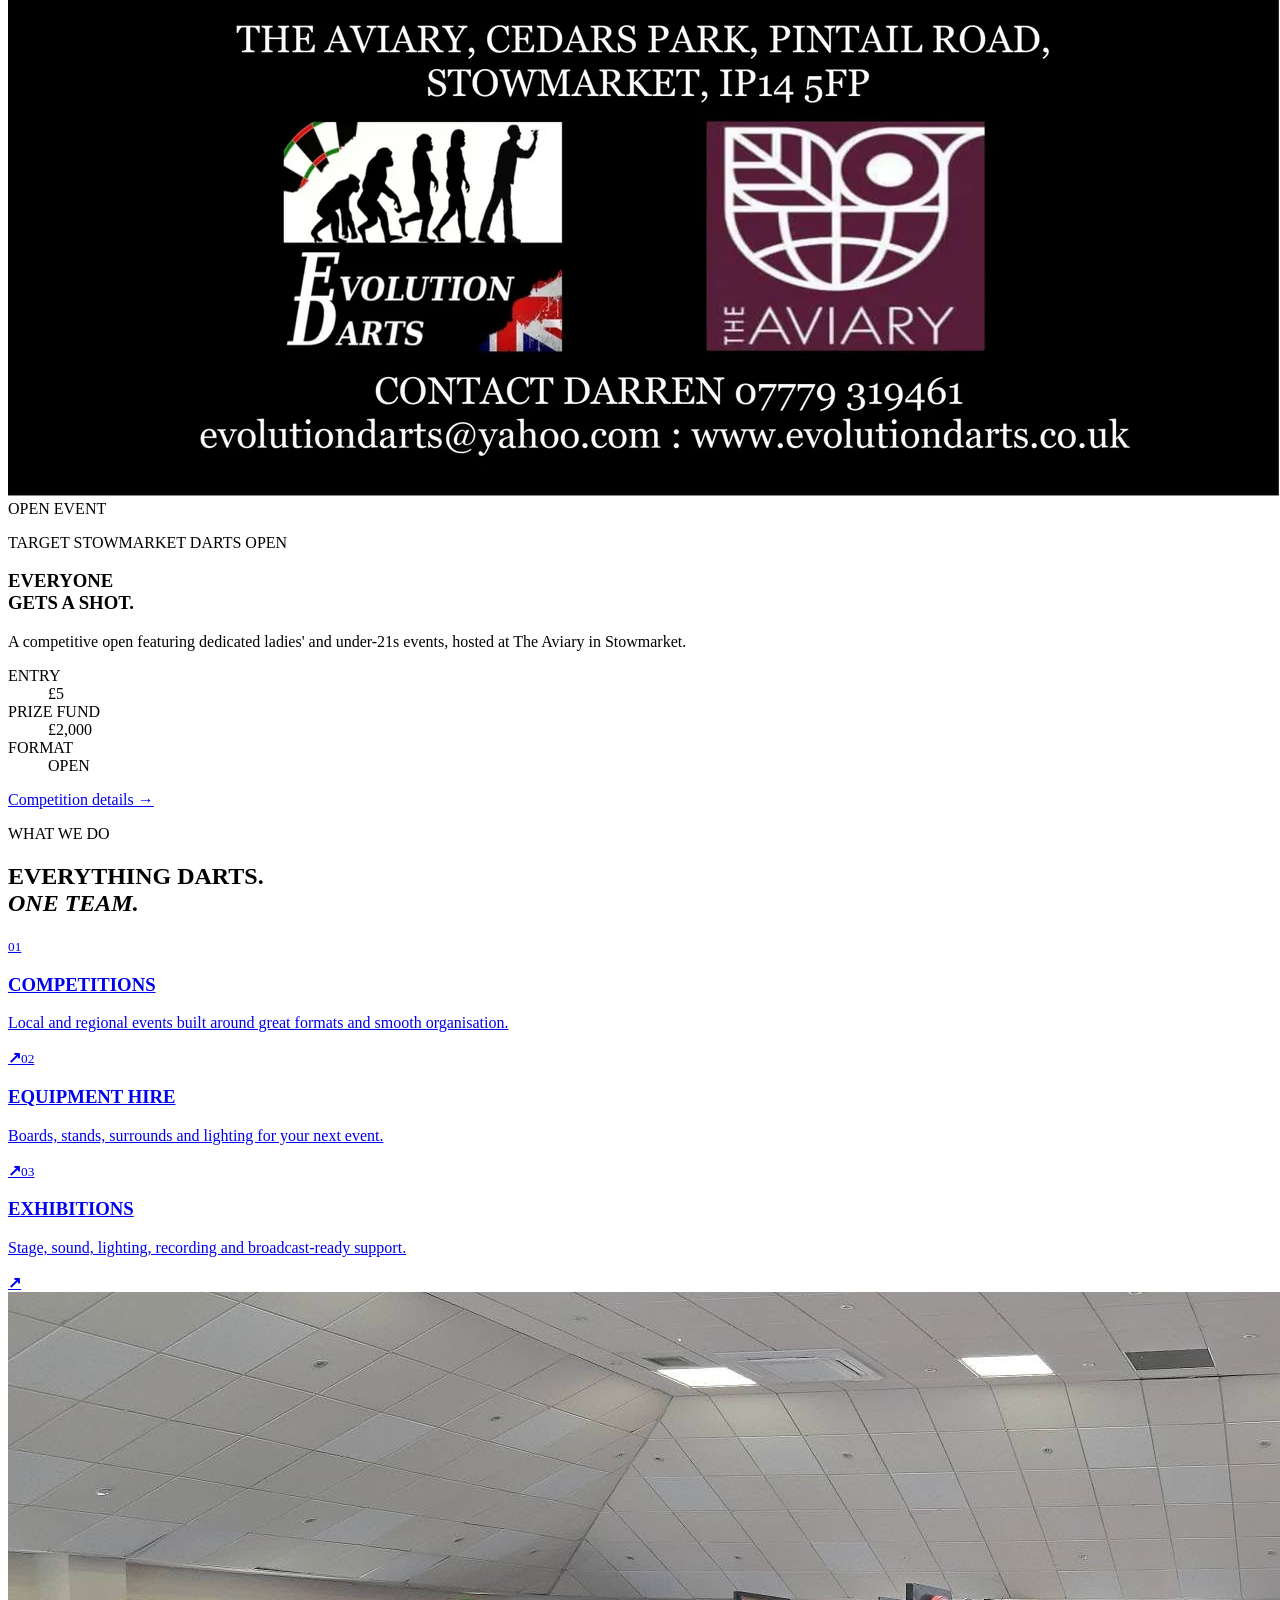
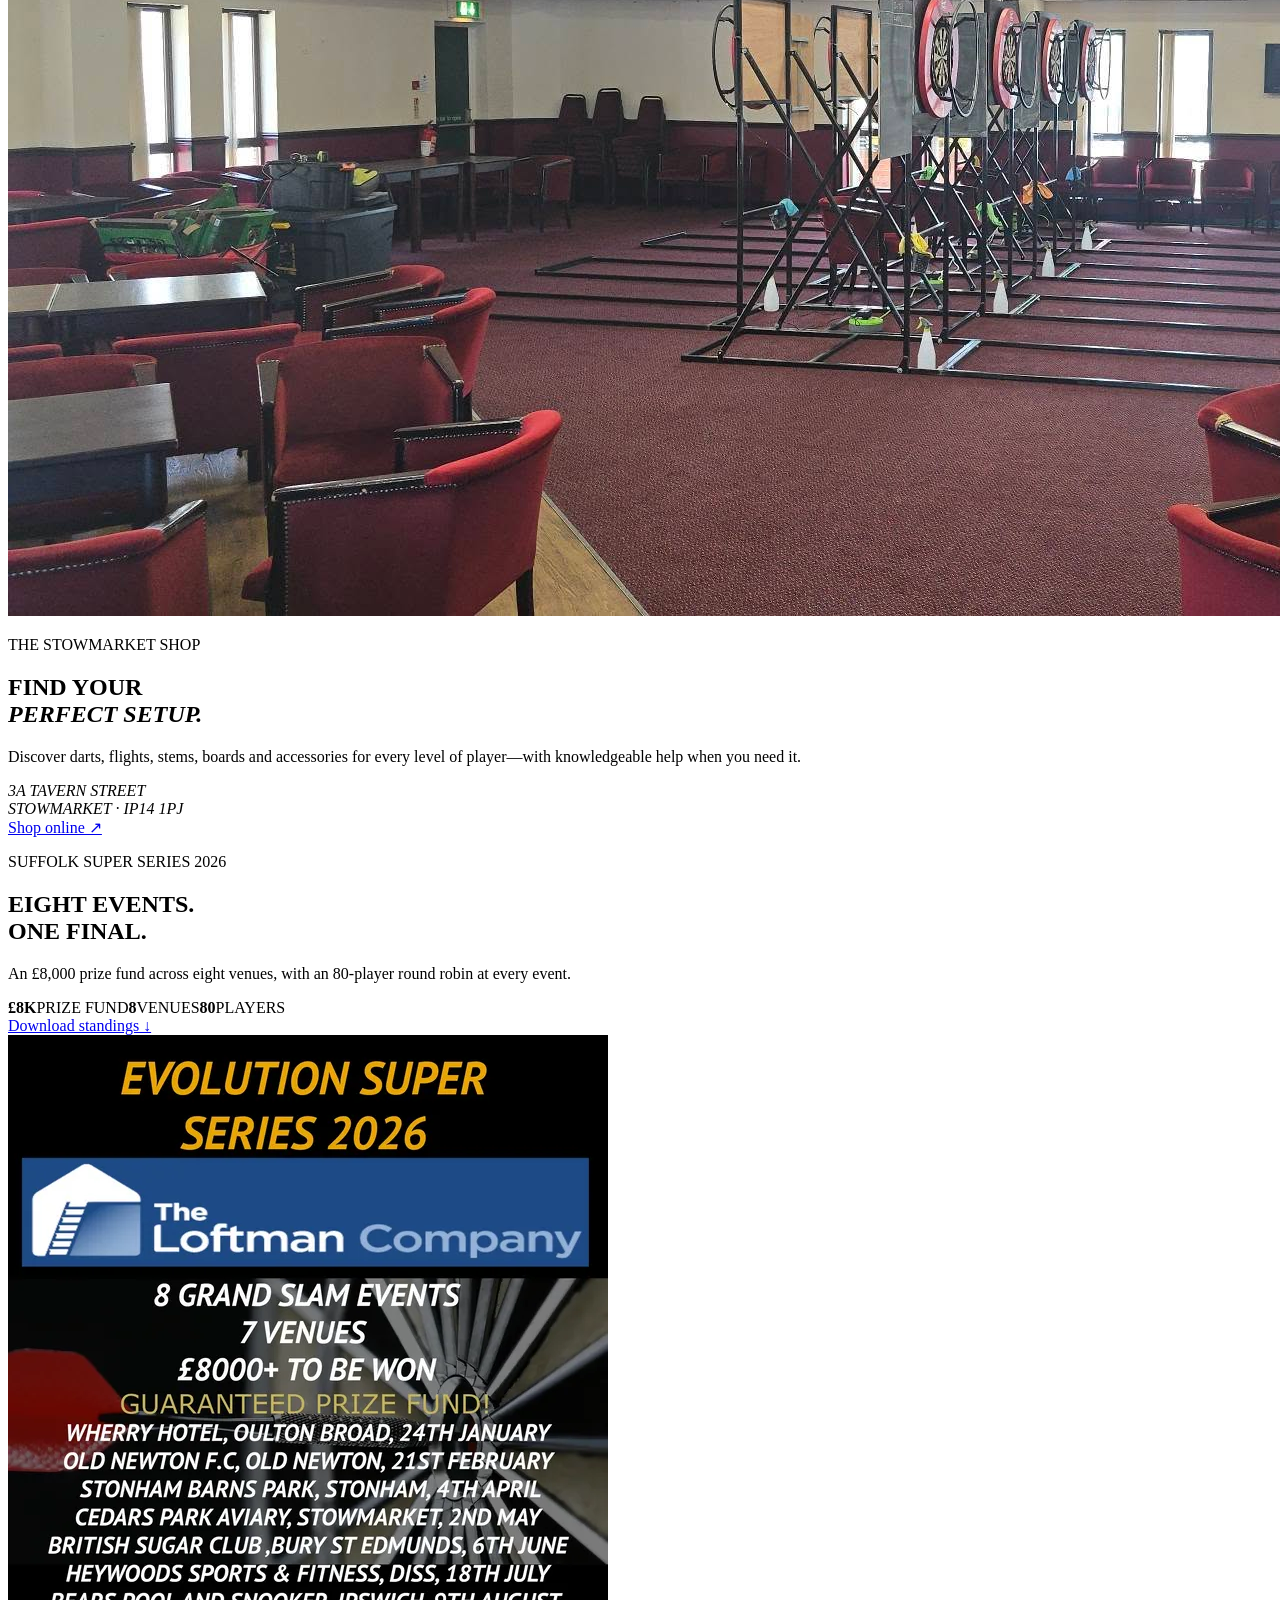
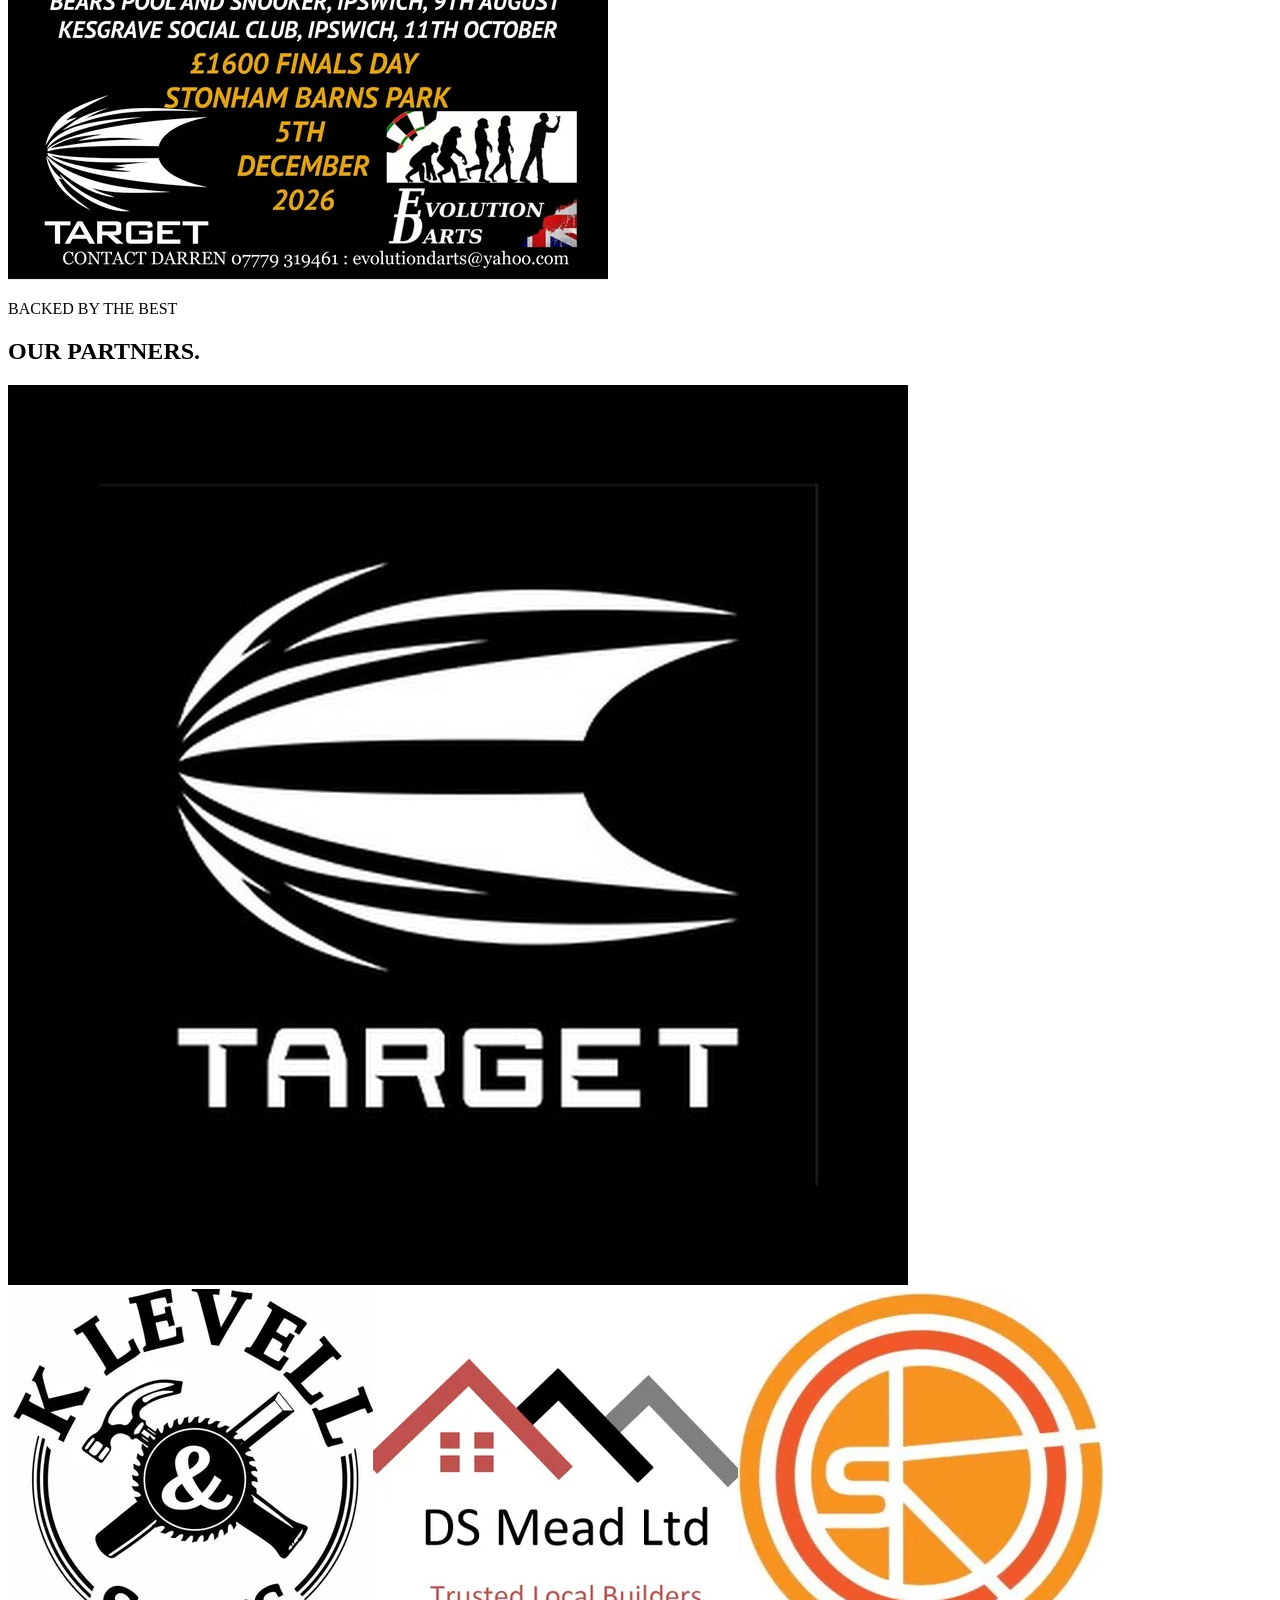
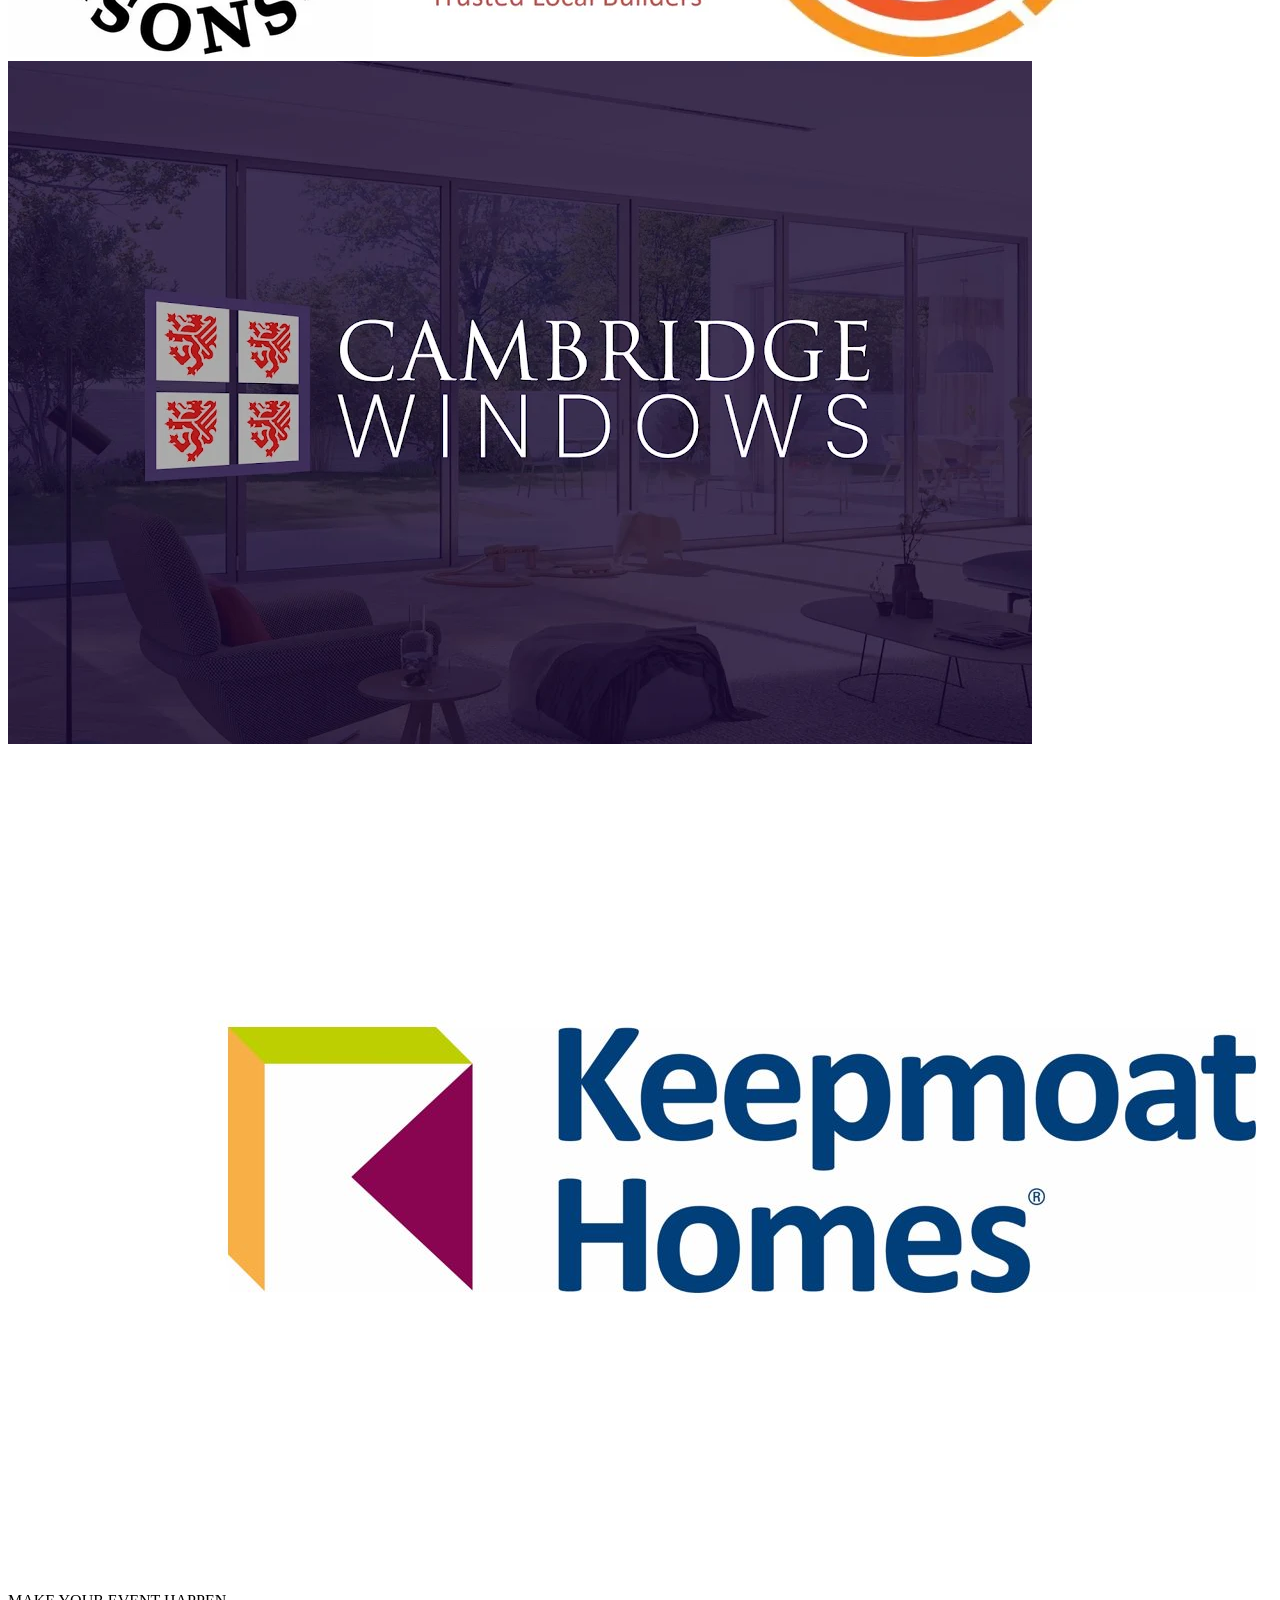
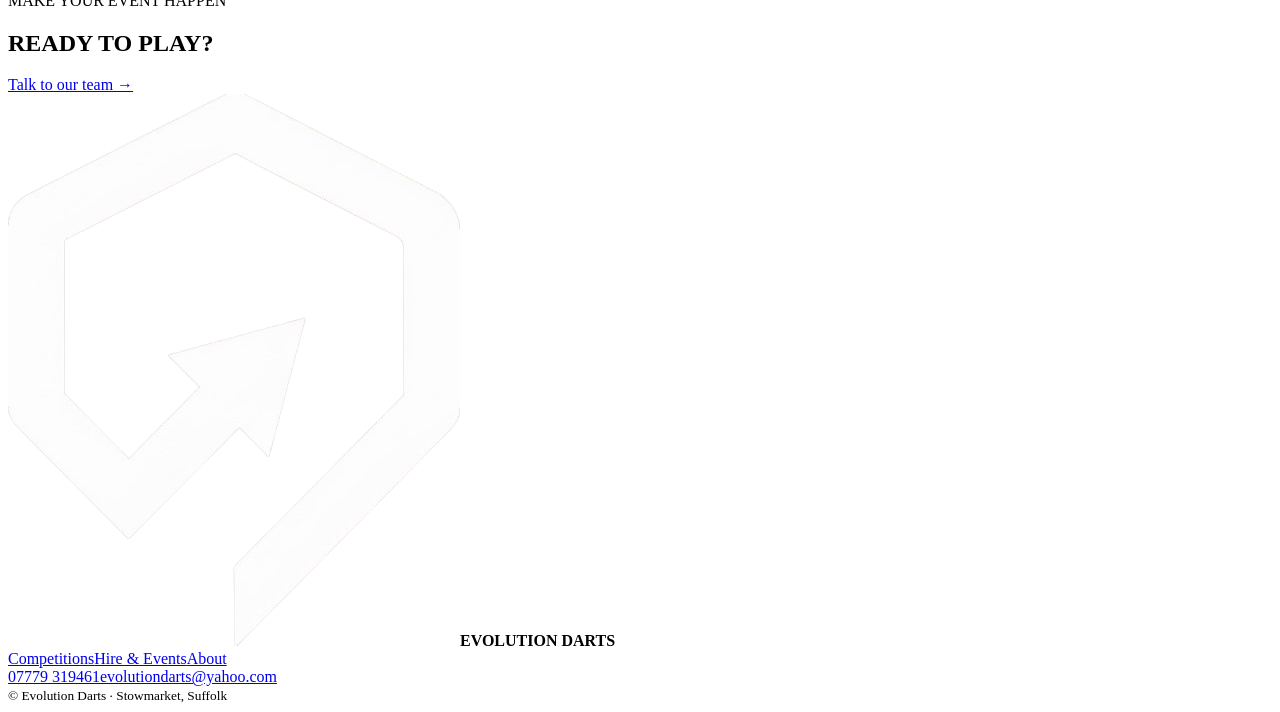
==== commit cdc970df: "Redesign Evolution Darts homepage" ====
--- a/docs/index.html
+++ b/docs/index.html
@@ -1,277 +1,11 @@
-<!DOCTYPE html>
-<html lang="en">
-<head>
-    <meta charset="UTF-8">
-    <meta name="viewport" content="width=device-width, initial-scale=1.0">
-    <link rel="stylesheet" href="style.css">
-    <title>Evolution Darts</title>
-</head>
-<body>
-    <div class="container">
-        <div class="brand">
-            <img class="logo" src="../images/Evo-Logo-_white-removebg-preview.png" alt="Evolution Darts Logo">
-            <h1>Evolution Darts</h1>
-        </div>
-        <button class="hamburger" aria-label="Toggle menu">
-            <span></span>
-            <span></span>
-            <span></span>
-        </button>
-        <div class="nav-bar">
-            <ul>
-                <li>
-                    <a href="index.html">Home</a>
-                    <a href="services.html">Services</a>
-                    <a href="competitions.html">Competitions</a>
-                    <a href="about-us.html">About Us</a>
-                    <a href="contact-us.html">Contact Us</a>
-                    <a class="shop-btn" href="https://evolutiondarts.co.uk/" target="_blank" rel="noopener noreferrer">Online Shop</a>
-                </li>
-            </ul>
-        </div>
-        <div class="side-menu">
-            <button class="close-btn">&times;</button>
-            <ul>
-                <li><a href="index.html">Home</a></li>
-                <li><a href="services.html">Services</a></li>
-                <li><a href="competitions.html">Competitions</a></li>
-                <li><a href="about-us.html">About Us</a></li>
-                <li><a href="contact-us.html">Contact Us</a></li>
-                <li><a class="shop-btn" href="https://evolutiondarts.co.uk/" target="_blank" rel="noopener noreferrer">Online Shop</a></li>
-            </ul>
-        </div>
-    </div>
-    <section class="home-hero">
-        <img class="home-hero-pic" src="../images/evoshop2.jpg" alt="Evolution Darts">
-        <div class="hero-content">
-            <h2>Welcome to Evolution Darts</h2>
-            <p>Your one-stop destination for all things darts, Local and regional competitions, Equipment hire, National events and more!</p>
-        </div>
-    </section>
-    <section class="our-next-comp">
-        <h2>Our Next Competition</h2>
-        <div class="comp-info">
-            <img class="comp-pic" src="../images/evo-nextcomp.webp" alt="Evolution Darts Competition">
-            <div class="comp-details">
-                <h3>Stowmarket Darts Open Starts In:</h3>
-                <div class="timer-countdown">
-                    <div class="timer-box">
-                        <span class="timer-number" id="days">0</span>
-                        <span class="timer-label">Days</span>
-                    </div>
-                    <div class="timer-box">
-                        <span class="timer-number" id="hours">0</span>
-                        <span class="timer-label">Hours</span>
-                    </div>
-                    <div class="timer-box">
-                        <span class="timer-number" id="minutes">0</span>
-                        <span class="timer-label">Minutes</span>
-                    </div>
-                    <div class="timer-box">
-                        <span class="timer-number" id="seconds">0</span>
-                        <span class="timer-label">Seconds</span>
-                    </div>
-                </div>
-            </div>
-        </div>
-    </section>
-   
-    <section class="corp-partners">
-        <h2>Our Corporate Partners</h2>
-        <div class="partners-scroll-container">
-            <div class="partners-scroll">
-                <div class="partner-card">
-                    <a href="https://www.klevellsons.co.uk/" class="partner-logo">
-                        <img src="../images/Klevelsons.webp" alt="K Levell & Sons Logo">
-                    </a>
-                    <a href="https://www.klevellsons.co.uk/" class="partner-name">K Levell & Sons</a>
-                </div>
-                <div class="partner-card">
-                    <a href="https://www.targetdarts.co.uk/" class="partner-logo">
-                        <img src="../images/target-logo.jpg" alt="Target Darts Logo">
-                    </a>
-                    <a href="https://www.targetdarts.co.uk/" class="partner-name">Target Darts</a>
-                </div>
-                <div class="partner-card">
-                    <a href="https://www.dsmeadltd.co.uk/" class="partner-logo">
-                        <img src="../images/dsmeadltd.webp" alt="DS Mead Ltd Logo">
-                    </a>
-                    <a href="https://www.dsmeadltd.co.uk/" class="partner-name">DS Mead Ltd</a>
-                </div>
-                <div class="partner-card">
-                    <a href="https://www.thedartsreferee.co.uk/" class="partner-logo">
-                        <img src="../images/thedartsref.webp"alt="The Darts Referee Logo">
-                    </a>
-                    <a href="https://www.thedartsreferee.co.uk/" class="partner-name">The Darts Referee</a>
-                </div>
-                <div class="partner-card">
-                    <a href="https://www.sidekicksports.co.uk/" class="partner-logo">
-                        <img src="../images/sidekick.webp" alt="SideKick Sports Logo">
-                    </a>
-                    <a href="https://www.sidekicksports.co.uk/" class="partner-name">SideKick Sports</a>
-                </div>
-                <div class="partner-card">
-                    <a href="https://www.cambridgewindows.co.uk/" class="partner-logo">
-                        <img src="../images/cam-windows.webp" alt="Cambridge Windows Logo">
-                    </a>
-                    <a href="https://www.cambridgewindows.co.uk/" class="partner-name">Cambridge Windows</a>
-                </div>
-                 <div class="partner-card">
-                    <a href="https://www.keepmoat.com/" class="partner-logo">
-                        <img src="../images/Keepmoat-web.jpg" alt="Keepmoat Logo">
-                    </a>
-                    <a href="https://www.keepmoat.com/" class="partner-name">Keepmoat</a>
-                </div>
-                <div class="partner-card">
-                    <a href="https://www.stonhambarns.co.uk/" class="partner-logo">
-                        <img src="../images/ston-b.webp" alt="Stonham Logo">
-                    </a>
-                    <a href="https://www.stonhambarns.co.uk/" class="partner-name">Stonham Barns Park</a>
-                </div>
-                <div class="partner-card">
-                    <a href="http://www.cedarsparkcommunitycentre.co.uk/aviary/" class="partner-logo">
-                        <img src="../images/the-avery.webp" alt="The Avaiary Logo">
-                    </a>
-                    <a href="http://www.cedarsparkcommunitycentre.co.uk/aviary/" class="partner-name">The Avaiary</a>
-                </div>
-                <div class="partner-card">
-                    <a href="https://www.britishlegion.org.uk/" class="partner-logo">
-                        <img src="../images/rbl.webp" alt="The Royal British Legion Logo">
-                    </a>
-                    <a href="https://www.britishlegion.org.uk/" class="partner-name">The Royal British Legion Stowmarket</a>
-                </div>
-                <div class="partner-card">
-                    <a href="http://www.sdgcustomdesigns.co.uk/" class="partner-logo">
-                        <img src="../images/sdg.png" alt="SDG Custom Designs Logo">
-                    </a>
-                    <a href="http://www.sdgcustomdesigns.co.uk/" class="partner-name">SDG Custom Designs</a>
-                </div>
-                <div class="partner-card">
-                    <a href="https://www.klevellsons.co.uk/" class="partner-logo">
-                        <img src="../images/Klevelsons.webp" alt="K Levell & Sons Logo">
-                    </a>
-                    <a href="https://www.klevellsons.co.uk/" class="partner-name">K Levell & Sons</a>
-                </div>
-                <div class="partner-card">
-                    <a href="https://www.targetdarts.co.uk/" class="partner-logo">
-                        <img src="../images/target-logo.jpg" alt="Target Darts Logo">
-                    </a>
-                    <a href="https://www.targetdarts.co.uk/" class="partner-name">Target Darts</a>
-                </div>
-                <div class="partner-card">
-                    <a href="https://www.dsmeadltd.co.uk/" class="partner-logo">
-                        <img src="../images/dsmeadltd.webp" alt="DS Mead Ltd Logo">
-                    </a>
-                    <a href="https://www.dsmeadltd.co.uk/" class="partner-name">DS Mead Ltd</a>
-                </div>
-                <div class="partner-card">
-                    <a href="https://www.thedartsreferee.co.uk/" class="partner-logo">
-                        <img src="../images/thedartsref.webp"alt="The Darts Referee Logo">
-                    </a>
-                    <a href="https://www.thedartsreferee.co.uk/" class="partner-name">The Darts Referee</a>
-                </div>
-                <div class="partner-card">
-                    <a href="https://www.sidekicksports.co.uk/" class="partner-logo">
-                        <img src="../images/sidekick.webp" alt="SideKick Sports Logo">
-                    </a>
-                    <a href="https://www.sidekicksports.co.uk/" class="partner-name">SideKick Sports</a>
-                </div>
-                <div class="partner-card">
-                    <a href="https://www.cambridgewindows.co.uk/" class="partner-logo">
-                        <img src="../images/cam-windows.webp" alt="Cambridge Windows Logo">
-                    </a>
-                    <a href="https://www.cambridgewindows.co.uk/" class="partner-name">Cambridge Windows</a>
-                </div>
-                 <div class="partner-card">
-                    <a href="https://www.keepmoat.com/" class="partner-logo">
-                        <img src="../images/Keepmoat-web.jpg" alt="Keepmoat Logo">
-                    </a>
-                    <a href="https://www.keepmoat.com/" class="partner-name">Keepmoat</a>
-                </div>
-                <div class="partner-card">
-                    <a href="https://www.stonhambarns.co.uk/" class="partner-logo">
-                        <img src="../images/ston-b.webp" alt="Stonham Logo">
-                    </a>
-                    <a href="https://www.stonhambarns.co.uk/" class="partner-name">Stonham Barns Park</a>
-                </div>
-                <div class="partner-card">
-                    <a href="http://www.cedarsparkcommunitycentre.co.uk/aviary/" class="partner-logo">
-                        <img src="../images/the-avery.webp" alt="The Avaiary Logo">
-                    </a>
-                    <a href="http://www.cedarsparkcommunitycentre.co.uk/aviary/" class="partner-name">The Avaiary</a>
-                </div>
-                <div class="partner-card">
-                    <a href="https://www.britishlegion.org.uk/" class="partner-logo">
-                        <img src="../images/rbl.webp" alt="The Royal British Legion Logo">
-                    </a>
-                    <a href="https://www.britishlegion.org.uk/" class="partner-name">The Royal British Legion Stowmarket</a>
-                </div>
-                <div class="partner-card">
-                    <a href="http://www.sdgcustomdesigns.co.uk/" class="partner-logo">
-                        <img src="../images/sdg.png" alt="SDG Custom Designs Logo">
-                    </a>
-                    <a href="http://www.sdgcustomdesigns.co.uk/" class="partner-name">SDG Custom Designs</a>
-                </div>
-        </div>
-        <a href="partners.html" class="view-more-btn">View more information about our partners</a>
-    </section>
-
-    <section class="our-services">
-        <h2>Our Services</h2>
-        <div class="services-grid">
-            <div class="service-card">
-                <h3>Equipment Hire</h3>
-                <p>Get everything you need to run your own competition or event. From high quality boards, stands, lights, surrounds and white boards.</p>
-                <a href="services.html" class="card-btn">Hire Equipment</a>
-            </div>
-            <div class="service-card">
-                <h3>Tournament Organising</h3>
-                <p>With over 10 years of experience in running tournaments across east anglia and with thousands of participants playing per year we are the ones you want to run your competitions.</p>
-                <a href="services.html" class="card-btn">Hire Us</a>
-            </div>
-            <div class="service-card">
-                <h3>Exhibition Hire</h3>
-                <p>Hosting an exibition? We've got you covered, from stage setups, lighting and sound to recording/broadcasting. We've got you covered!</p>
-                <a href="services.html" class="card-btn">Hire Us</a>
-            </div>
-        </div>
-        <div class="gallery-grid">
-            <div class="gallery-item">
-                <img src="../images/evo-equip.jpg" alt="Darts Equipment 1">
-            </div>
-            <div class="gallery-item">
-                <img src="../images/evo-equip2.jpg" alt="Darts Equipment 2">
-            </div>
-            <div class="gallery-item">
-                <img src="../images/evo-equip3.jpg" alt="Darts Equipment 3">
-            </div>
-            <div class="gallery-item">
-                <img src="../images/evo-equip4.jpg" alt="Darts Equipment 4">
-            </div>
-        </div>
-    </section>
-
-    <section class="suffolk-super">
-        <h2>Suffolk Super Series 2026</h2>
-        <a href="/Reports/Super Series Points 2026.xlsx" 
-            download 
-                class="download-btn">Download: Current standings!</a>
-        <div class="suffolk-container">
-            <div class="suffolk-card suffolk-image">
-                <img src="../images/suffolk-super.webp" alt="Suffolk Super Series">
-            </div>
-            <div class="suffolk-card suffolk-info">
-                <h3>Information</h3>
-                <p>£8000 Prize fund<br>8 Different Venues<br>Finals Day £1600 Guaranteed prize fund<br>Each event is an 80 player round robin<br>Must enter at least 5 events to qualify for finals<br>Ranking points are awarded for each event<br>All events are run separately, players can enter even if they dont want to qualify for finals.</p>
-            </div>
-        </div>
-    </section>
-
-
-
-
-
-    
-    <script src="main.js"></script>
-</body>
-</html>+<!doctype html><html lang="en"><head><meta charset="utf-8"><meta name="viewport" content="width=device-width,initial-scale=1"><meta name="description" content="Evolution Darts competitions, equipment hire and specialist darts shop in Stowmarket."><title>Evolution Darts | Built for the big moments</title><link rel="preconnect" href="https://fonts.googleapis.com"><link rel="preconnect" href="https://fonts.gstatic.com" crossorigin><link href="https://fonts.googleapis.com/css2?family=Barlow+Condensed:ital,wght@0,700;0,800;0,900;1,800&family=Inter:wght@400;600;700;800&display=swap" rel="stylesheet"><link rel="stylesheet" href="modern.css"></head><body>
+<a class="skip" href="#main">Skip to content</a><header><a class="brand" href="index.html"><img src="images/Evo-Logo-_white-removebg-preview.png" alt=""><strong>EVOLUTION <span>DARTS</span></strong></a><button class="menu" aria-expanded="false" aria-controls="nav"><i></i><i></i><i></i><b>Menu</b></button><nav id="nav"><a class="active" href="index.html">Home</a><a href="competitions.html">Competitions</a><a href="services.html">Hire & Events</a><a href="about-us.html">About</a><a href="contact-us.html">Contact</a><a class="shop" href="https://evolutiondarts.co.uk/" target="_blank" rel="noopener">Shop darts ↗</a></nav></header>
+<main id="main"><section class="hero"><img src="images/evoshop2.jpg" alt="Evolution Darts shop"><div class="shade"></div><div class="hero-copy reveal"><p class="tag">STOWMARKET · EAST ANGLIA</p><h1>BUILT FOR THE<br><em>BIG MOMENTS.</em></h1><p>Competitions that fill the room. Equipment that performs. A darts community that keeps growing.</p><div class="actions"><a class="btn red" href="competitions.html">Explore competitions →</a><a class="btn clear" href="https://evolutiondarts.co.uk/">Visit the shop</a></div></div><div class="hero-stat"><strong>10+</strong><span>Years running<br>standout events</span></div></section>
+<div class="ticker"><div>COMPETITIONS <b>●</b> EQUIPMENT HIRE <b>●</b> EXHIBITIONS <b>●</b> RETAIL SHOP <b>●</b> COMPETITIONS <b>●</b> EQUIPMENT HIRE <b>●</b> EXHIBITIONS <b>●</b> RETAIL SHOP <b>●</b></div></div>
+<section class="feature wrap"><div class="heading reveal"><p class="tag dark">FEATURED COMPETITION</p><h2>STEP UP TO<br>THE OCHE.</h2></div><article class="event reveal"><div class="poster"><img src="images/evo-nextcomp.webp" alt="Stowmarket Darts Open poster"><span>OPEN EVENT</span></div><div class="event-copy"><p class="red-text">TARGET STOWMARKET DARTS OPEN</p><h3>EVERYONE<br>GETS A SHOT.</h3><p>A competitive open featuring dedicated ladies' and under-21s events, hosted at The Aviary in Stowmarket.</p><dl><div><dt>ENTRY</dt><dd>£5</dd></div><div><dt>PRIZE FUND</dt><dd>£2,000</dd></div><div><dt>FORMAT</dt><dd>OPEN</dd></div></dl><a class="link" href="competitions.html">Competition details →</a></div></article></section>
+<section class="dark-section wrap"><div class="heading reveal"><p class="tag">WHAT WE DO</p><h2>EVERYTHING DARTS.<br><em>ONE TEAM.</em></h2></div><div class="services"><a href="competitions.html"><small>01</small><h3>COMPETITIONS</h3><p>Local and regional events built around great formats and smooth organisation.</p><b>↗</b></a><a href="services.html"><small>02</small><h3>EQUIPMENT HIRE</h3><p>Boards, stands, surrounds and lighting for your next event.</p><b>↗</b></a><a href="services.html"><small>03</small><h3>EXHIBITIONS</h3><p>Stage, sound, lighting, recording and broadcast-ready support.</p><b>↗</b></a></div></section>
+<section class="shop-feature"><img src="images/evo-equip3.jpg" alt="Darts equipment"><div><p class="tag dark">THE STOWMARKET SHOP</p><h2>FIND YOUR<br><em>PERFECT SETUP.</em></h2><p>Discover darts, flights, stems, boards and accessories for every level of player—with knowledgeable help when you need it.</p><address>3A TAVERN STREET<br>STOWMARKET · IP14 1PJ</address><a class="btn black" href="https://evolutiondarts.co.uk/">Shop online ↗</a></div></section>
+<section class="series wrap"><div><p class="tag dark">SUFFOLK SUPER SERIES 2026</p><h2>EIGHT EVENTS.<br>ONE FINAL.</h2><p>An £8,000 prize fund across eight venues, with an 80-player round robin at every event.</p><div class="stats"><span><strong>£8K</strong>PRIZE FUND</span><span><strong>8</strong>VENUES</span><span><strong>80</strong>PLAYERS</span></div><a class="btn black" href="reports/Super Series Points 2026.xlsx" download>Download standings ↓</a></div><img src="images/suffolk-super.webp" alt="Suffolk Super Series 2026"></section>
+<section class="partners wrap dark-section"><div class="heading"><p class="tag">BACKED BY THE BEST</p><h2>OUR PARTNERS.</h2></div><div class="logos"><img src="images/target-logo.jpg" alt="Target"><img src="images/Klevelsons.webp" alt="K Levell and Sons"><img src="images/dsmeadltd.webp" alt="DS Mead"><img src="images/sidekick.webp" alt="SideKick Sports"><img src="images/cam-windows.webp" alt="Cambridge Windows"><img src="images/Keepmoat-web.jpg" alt="Keepmoat"></div></section>
+<section class="cta"><p class="tag">MAKE YOUR EVENT HAPPEN</p><h2>READY TO PLAY?</h2><a class="btn white" href="contact-us.html">Talk to our team →</a></section></main>
+<footer><div class="brand"><img src="images/Evo-Logo-_white-removebg-preview.png" alt=""><strong>EVOLUTION DARTS</strong></div><div><a href="competitions.html">Competitions</a><a href="services.html">Hire & Events</a><a href="about-us.html">About</a></div><div><a href="tel:+447779319461">07779 319461</a><a href="mailto:evolutiondarts@yahoo.com">evolutiondarts@yahoo.com</a></div><small>© <span id="year"></span> Evolution Darts · Stowmarket, Suffolk</small></footer><script src="modern.js"></script></body></html>
